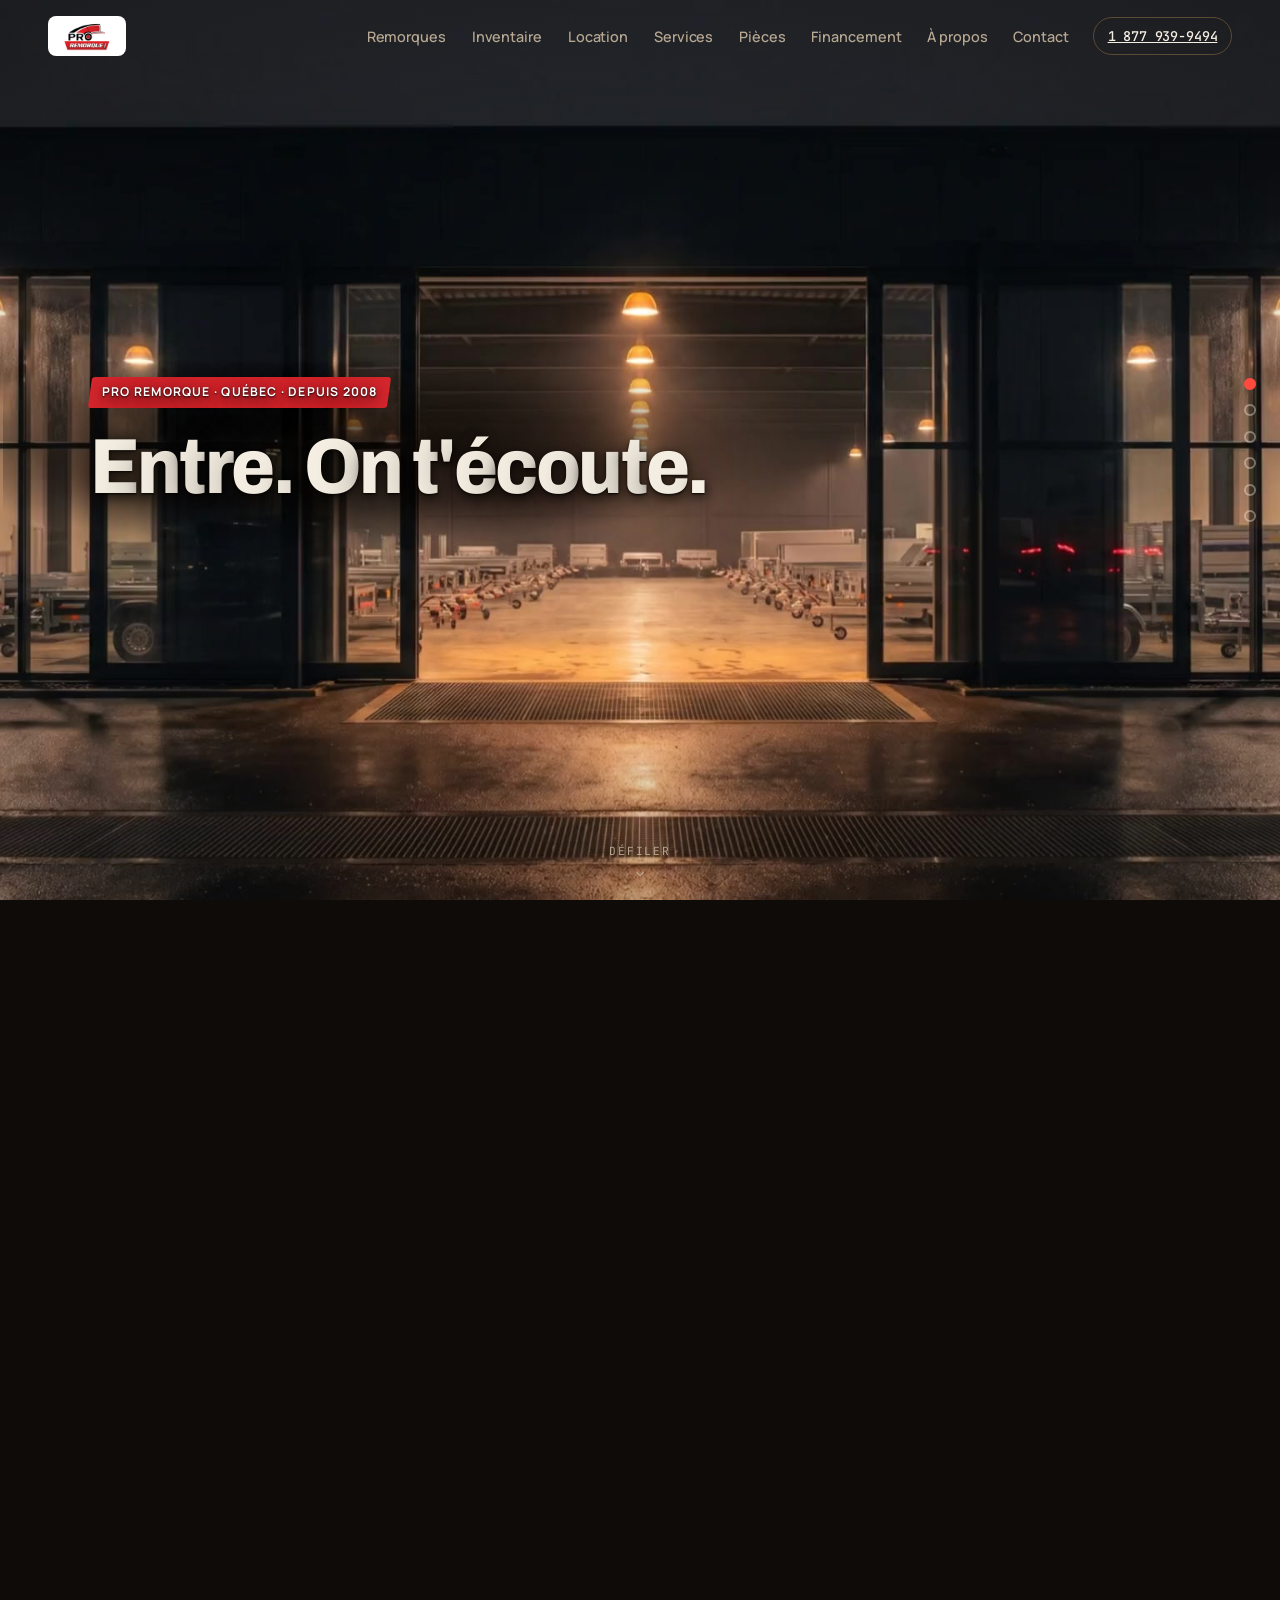
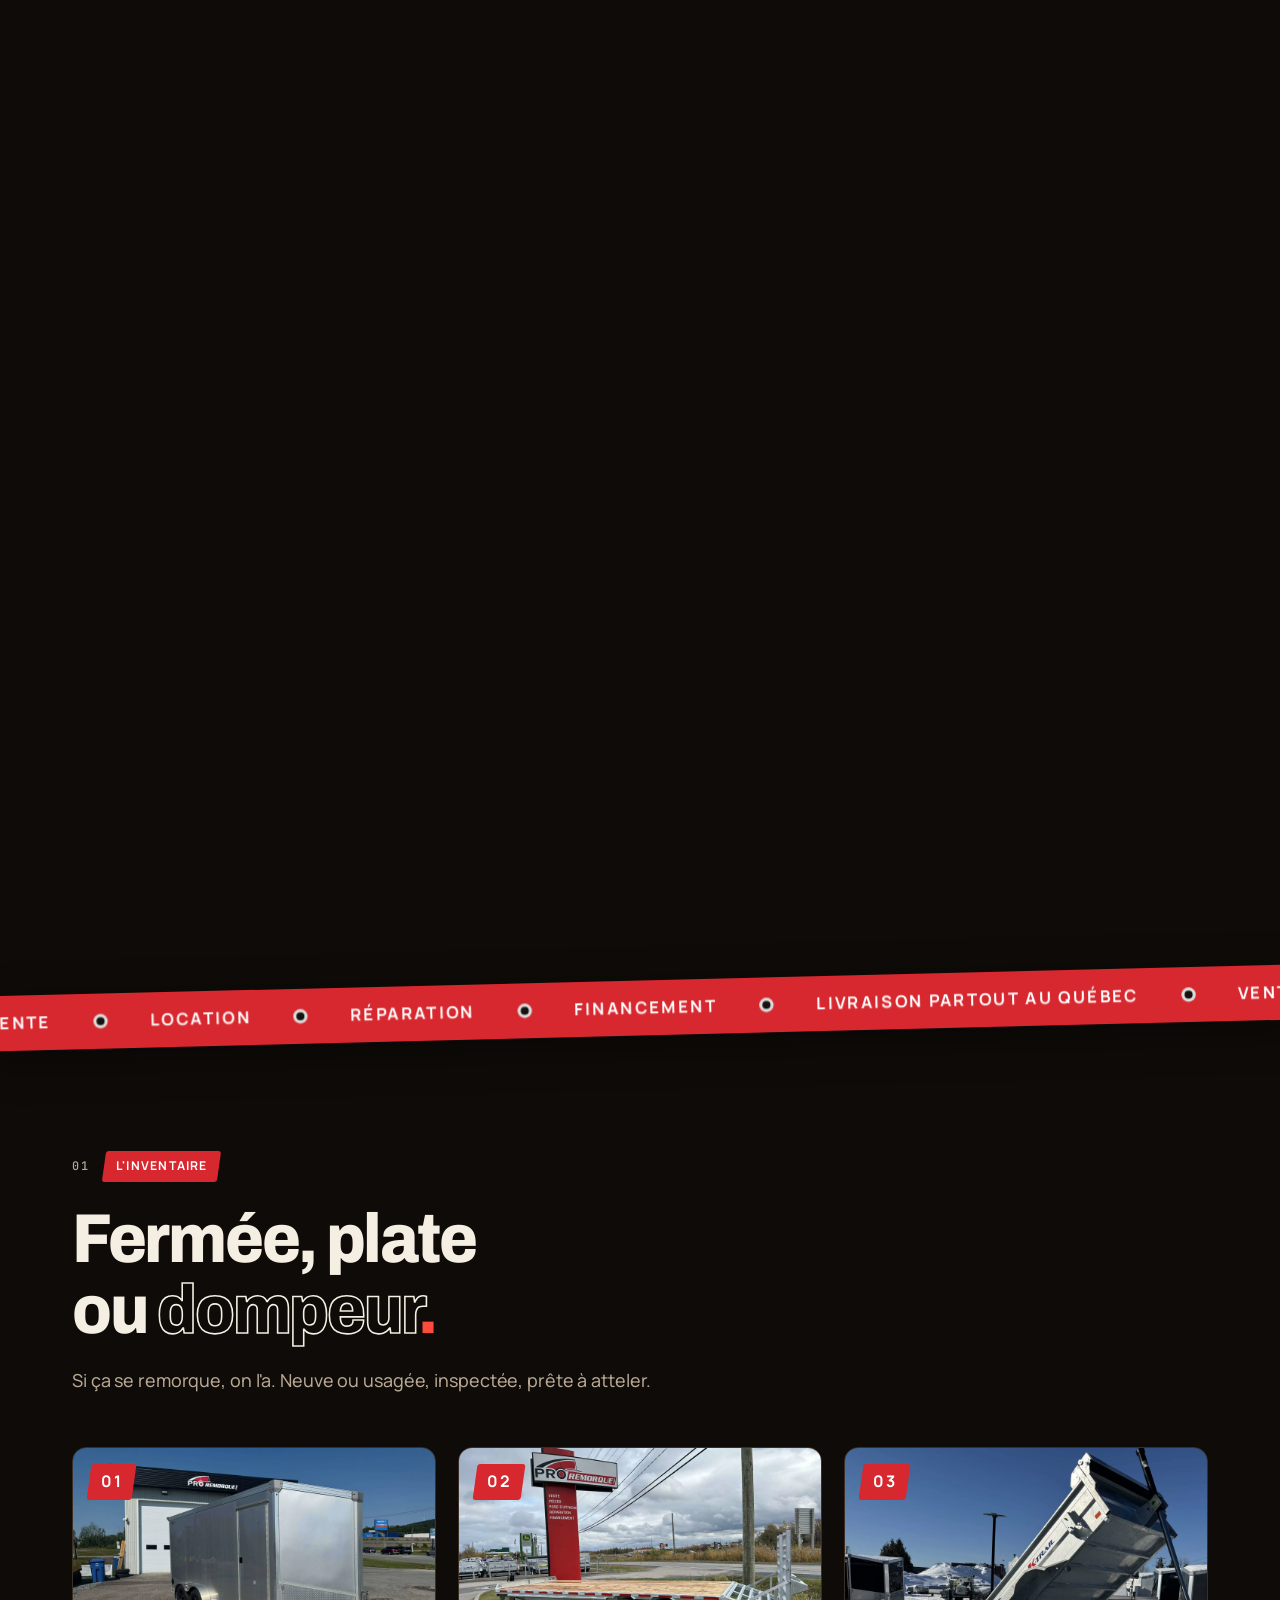
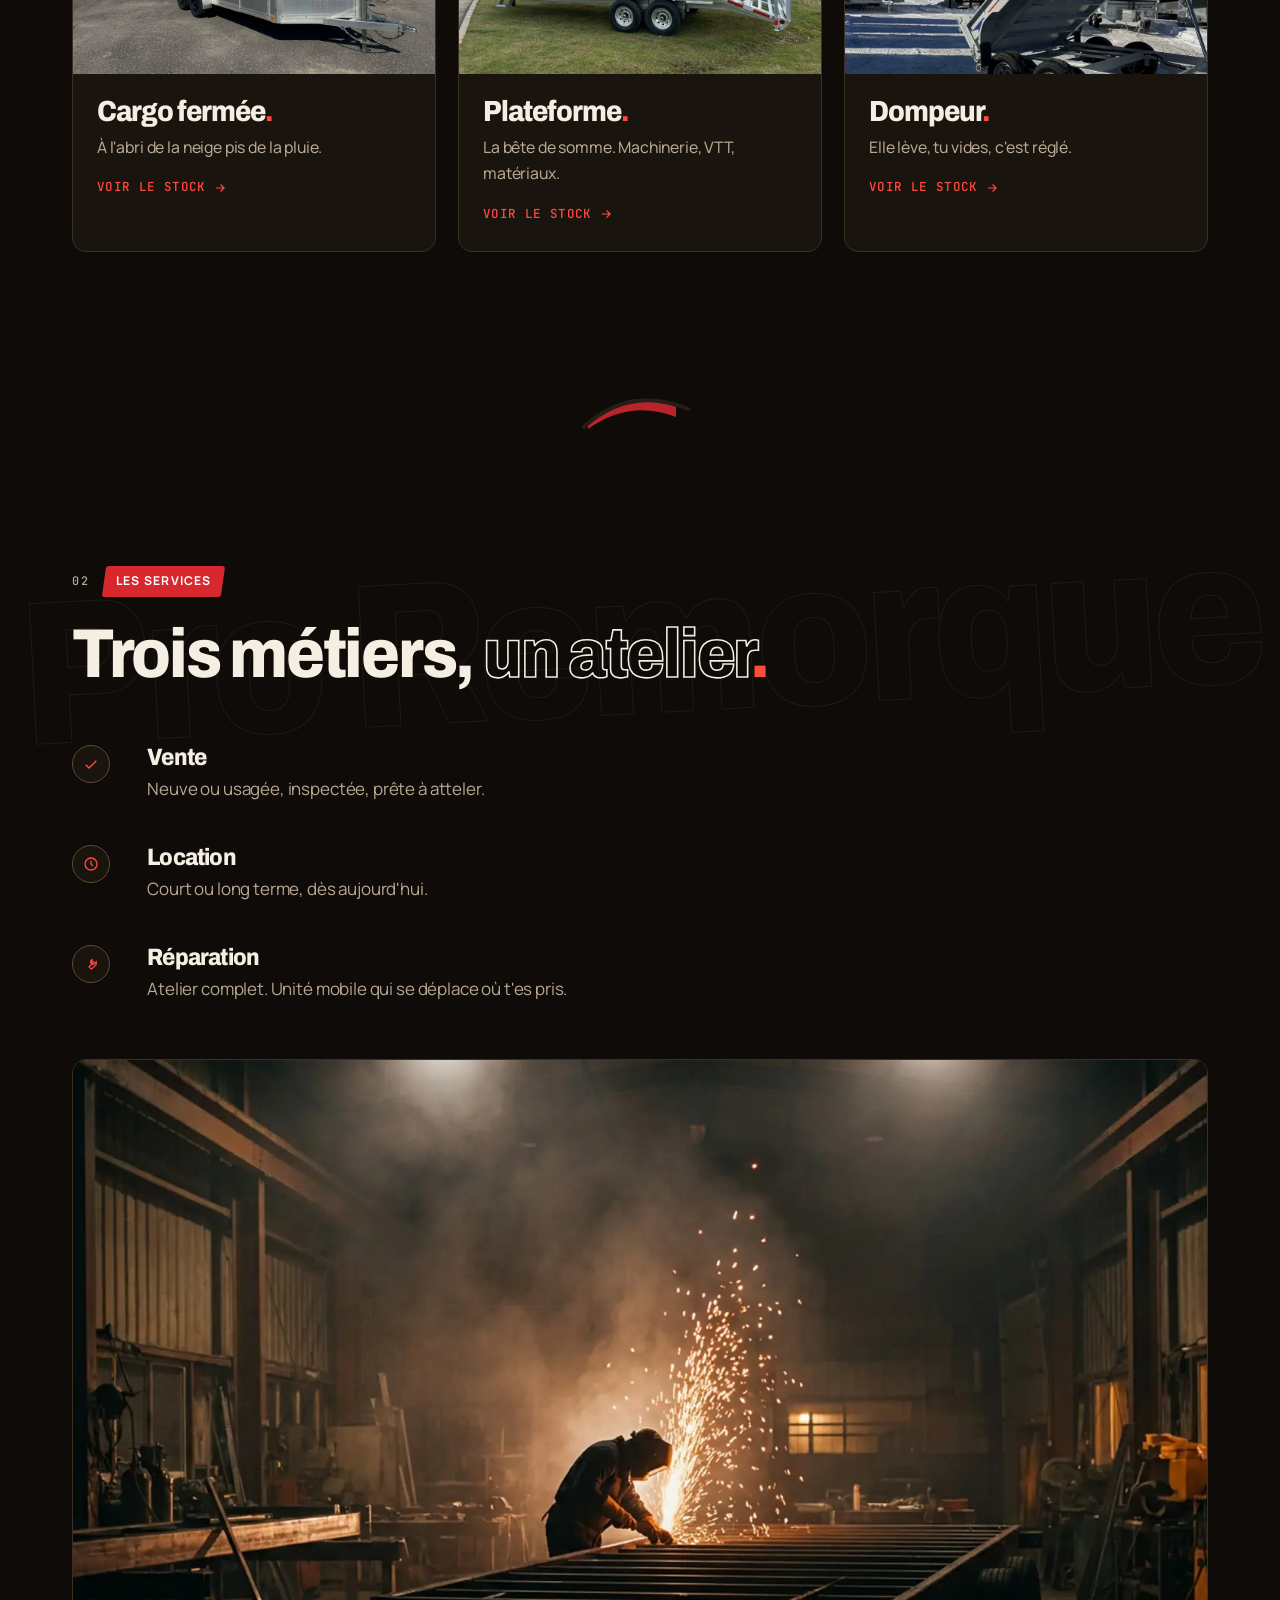
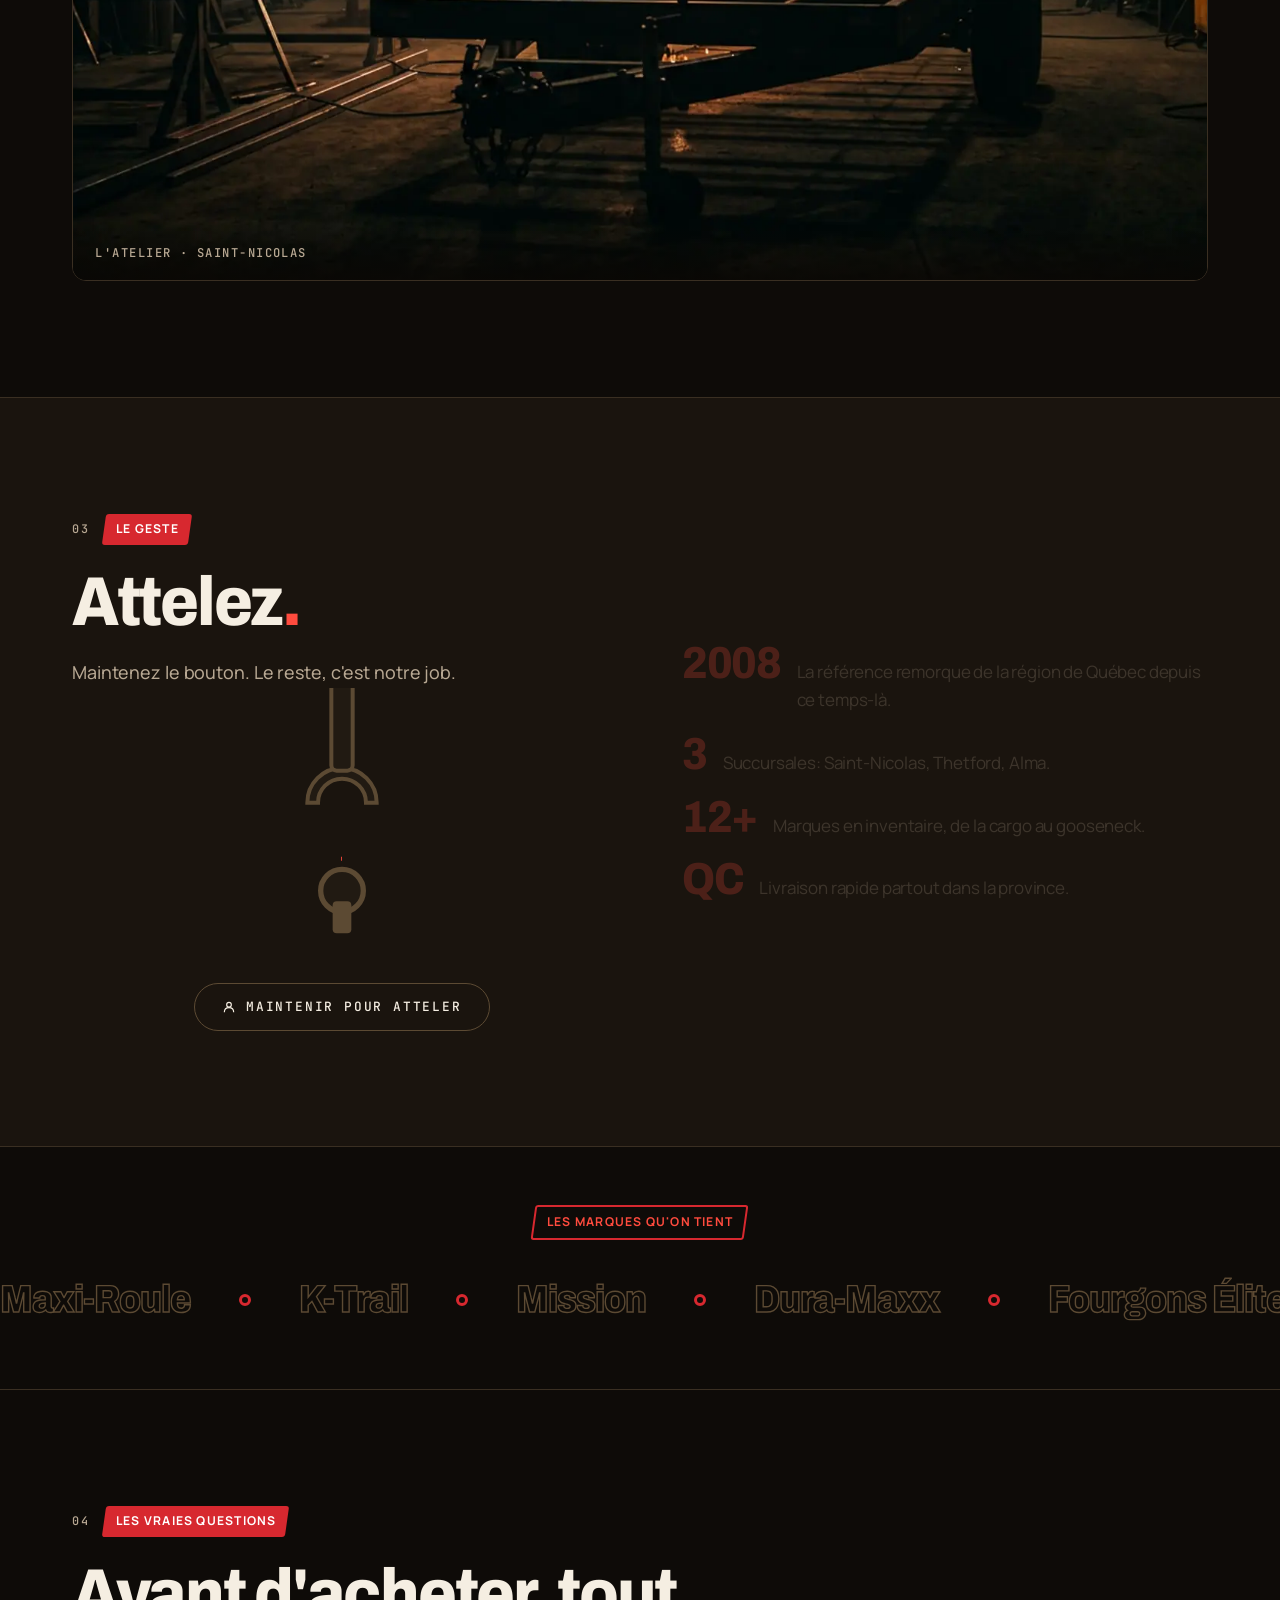
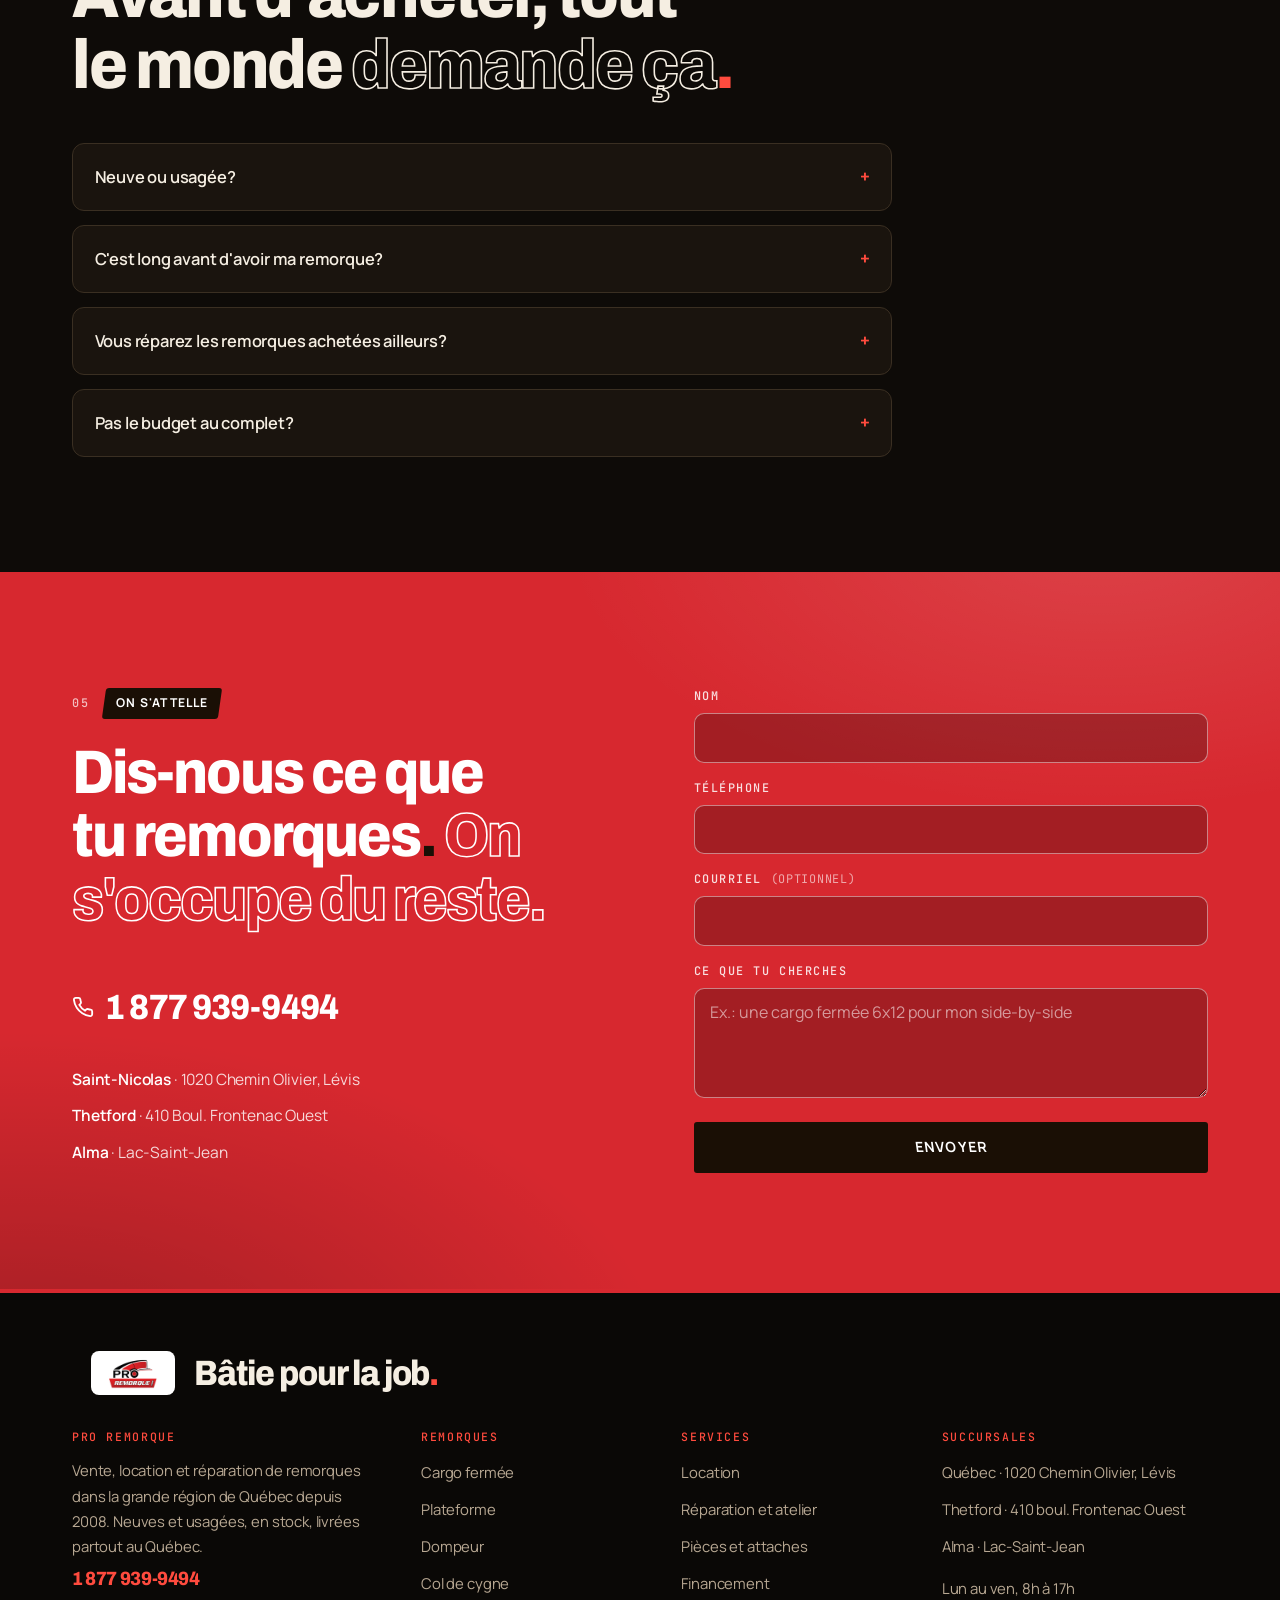
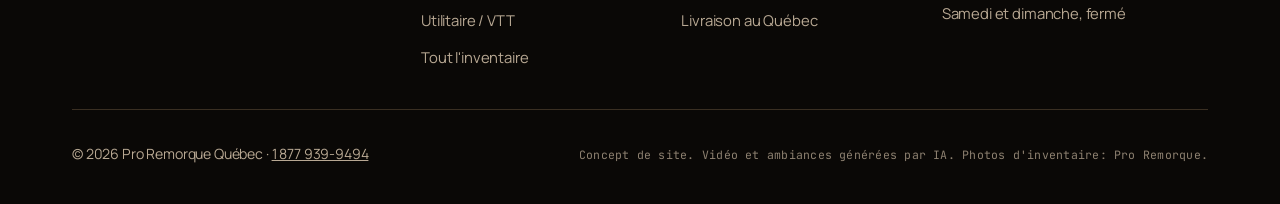
==== index.html @ 9e208bc4 "Ajoute le site Pro Remorque (site statique complet) Importe le site immersif Pro Remorque depuis la " ====
<!doctype html>
<html lang="fr-CA">
<head>
<meta charset="utf-8">
<meta name="viewport" content="width=device-width, initial-scale=1">
<title>Pro Remorque Québec | Vente, location et réparation de remorques</title>
<meta name="description" content="Remorques neuves et usagées en stock, location court et long terme, atelier de réparation et unité mobile. Lévis, Thetford, Alma. Livraison partout au Québec.">
<meta name="theme-color" content="#0e0b08">
<!-- DEPLOY STEP: remplacer https://www.proremorque.com/ par l'URL live dans canonical + og:url + og:image -->
<link rel="canonical" href="https://www.proremorque.com/">
<meta property="og:title" content="Pro Remorque Québec | Vente, location et réparation de remorques">
<meta property="og:description" content="Remorques neuves et usagées en stock, location court et long terme, atelier de réparation et unité mobile. Lévis, Thetford, Alma. Livraison partout au Québec.">
<meta property="og:type" content="website">
<meta property="og:locale" content="fr_CA">
<meta property="og:site_name" content="Pro Remorque Québec">
<meta property="og:url" content="https://www.proremorque.com/">
<meta property="og:image" content="https://www.proremorque.com/assets/hero-ending.jpg">
<meta name="twitter:card" content="summary_large_image">
<link rel="icon" href="data:image/svg+xml,%3Csvg xmlns='http://www.w3.org/2000/svg' viewBox='0 0 64 64'%3E%3Crect width='64' height='64' rx='12' fill='%23ffffff'/%3E%3Cpath d='M10 30 q22 -20 44 -8 l0 8 z' fill='%23d7282f'/%3E%3Ccircle cx='32' cy='40' r='12' fill='%23151312'/%3E%3Ccircle cx='32' cy='40' r='5' fill='%23d7282f'/%3E%3C/svg%3E">
<link rel="preload" as="font" type="font/woff2" href="assets/fonts/archivo-latin.woff2" crossorigin>
<link rel="preload" as="font" type="font/woff2" href="assets/fonts/manrope-latin.woff2" crossorigin>
<link rel="stylesheet" href="assets/site.css">


<script type="application/ld+json">
{
 "@context": "https://schema.org",
 "@graph": [
  {
   "@type": "AutoDealer",
   "@id": "https://www.proremorque.com/#org",
   "name": "Pro Remorque Québec",
   "url": "https://www.proremorque.com/",
   "logo": "https://www.proremorque.com/assets/logo.png",
   "image": "https://www.proremorque.com/assets/hero-ending.jpg",
   "email": "info@proremorque.com",
   "telephone": "+1-877-939-9494",
   "foundingDate": "2008",
   "priceRange": "$$",
   "openingHoursSpecification": [
    {
     "@type": "OpeningHoursSpecification",
     "dayOfWeek": [
      "Monday",
      "Tuesday",
      "Wednesday",
      "Thursday",
      "Friday"
     ],
     "opens": "08:00",
     "closes": "17:00"
    }
   ],
   "address": {
    "@type": "PostalAddress",
    "streetAddress": "1020 Chemin Olivier, Saint-Nicolas",
    "addressLocality": "Lévis",
    "addressRegion": "QC",
    "postalCode": "G7A 2M7",
    "addressCountry": "CA"
   },
   "areaServed": {
    "@type": "State",
    "name": "Québec"
   },
   "knowsLanguage": [
    "fr-CA"
   ],
   "department": [
    {
     "@id": "https://www.proremorque.com/contact.html#quebec"
    },
    {
     "@id": "https://www.proremorque.com/contact.html#thetford"
    },
    {
     "@id": "https://www.proremorque.com/contact.html#alma"
    }
   ],
   "makesOffer": [
    {
     "@type": "Offer",
     "itemOffered": {
      "@type": "Service",
      "name": "Vente de remorques neuves et usagées"
     }
    },
    {
     "@type": "Offer",
     "itemOffered": {
      "@type": "Service",
      "name": "Location de remorques court et long terme"
     }
    },
    {
     "@type": "Offer",
     "itemOffered": {
      "@type": "Service",
      "name": "Réparation et entretien de remorques"
     }
    },
    {
     "@type": "Offer",
     "itemOffered": {
      "@type": "Service",
      "name": "Pièces de remorque"
     }
    },
    {
     "@type": "Offer",
     "itemOffered": {
      "@type": "Service",
      "name": "Financement de remorque"
     }
    }
   ]
  },
  {
   "@type": "AutoDealer",
   "@id": "https://www.proremorque.com/contact.html#quebec",
   "name": "Pro Remorque — Québec (Saint-Nicolas)",
   "parentOrganization": {
    "@id": "https://www.proremorque.com/#org"
   },
   "telephone": "+1-877-939-9494",
   "email": "info@proremorque.com",
   "url": "https://www.proremorque.com/contact.html#quebec",
   "address": {
    "@type": "PostalAddress",
    "addressLocality": "Lévis",
    "addressRegion": "QC",
    "addressCountry": "CA",
    "streetAddress": "1020 Chemin Olivier, Saint-Nicolas",
    "postalCode": "G7A 2M7"
   },
   "openingHoursSpecification": [
    {
     "@type": "OpeningHoursSpecification",
     "dayOfWeek": [
      "Monday",
      "Tuesday",
      "Wednesday",
      "Thursday",
      "Friday"
     ],
     "opens": "08:00",
     "closes": "17:00"
    }
   ],
   "priceRange": "$$"
  },
  {
   "@type": "AutoDealer",
   "@id": "https://www.proremorque.com/contact.html#thetford",
   "name": "Pro Remorque — Thetford",
   "parentOrganization": {
    "@id": "https://www.proremorque.com/#org"
   },
   "telephone": "+1-888-693-9739",
   "email": "info@proremorque.com",
   "url": "https://www.proremorque.com/contact.html#thetford",
   "address": {
    "@type": "PostalAddress",
    "addressLocality": "Thetford Mines",
    "addressRegion": "QC",
    "addressCountry": "CA",
    "streetAddress": "410 boulevard Frontenac Ouest",
    "postalCode": "G6G 6N7"
   },
   "openingHoursSpecification": [
    {
     "@type": "OpeningHoursSpecification",
     "dayOfWeek": [
      "Monday",
      "Tuesday",
      "Wednesday",
      "Thursday",
      "Friday"
     ],
     "opens": "08:00",
     "closes": "17:00"
    }
   ],
   "priceRange": "$$"
  },
  {
   "@type": "AutoDealer",
   "@id": "https://www.proremorque.com/contact.html#alma",
   "name": "Pro Remorque — Alma",
   "parentOrganization": {
    "@id": "https://www.proremorque.com/#org"
   },
   "telephone": "+1-877-939-9494",
   "email": "info@proremorque.com",
   "url": "https://www.proremorque.com/contact.html#alma",
   "address": {
    "@type": "PostalAddress",
    "addressLocality": "Alma",
    "addressRegion": "QC",
    "addressCountry": "CA"
   },
   "openingHoursSpecification": [
    {
     "@type": "OpeningHoursSpecification",
     "dayOfWeek": [
      "Monday",
      "Tuesday",
      "Wednesday",
      "Thursday",
      "Friday"
     ],
     "opens": "08:00",
     "closes": "17:00"
    }
   ],
   "priceRange": "$$"
  },
  {
   "@type": "WebSite",
   "@id": "https://www.proremorque.com/#site",
   "url": "https://www.proremorque.com/",
   "name": "Pro Remorque Québec",
   "inLanguage": "fr-CA",
   "publisher": {
    "@id": "https://www.proremorque.com/#org"
   }
  },
  {
   "@type": "FAQPage",
   "@id": "https://www.proremorque.com/index.html#faq",
   "mainEntity": [
    {
     "@type": "Question",
     "name": "Neuve ou usagée?",
     "acceptedAnswer": {
      "@type": "Answer",
      "text": "Les deux. L'usagée est inspectée avant de partir, avec rapport à l'appui."
     }
    },
    {
     "@type": "Question",
     "name": "C'est long avant d'avoir ma remorque?",
     "acceptedAnswer": {
      "@type": "Answer",
      "text": "La plupart sont en stock. Tu l'attelles aujourd'hui ou on te la livre cette semaine."
     }
    },
    {
     "@type": "Question",
     "name": "Vous réparez les remorques achetées ailleurs?",
     "acceptedAnswer": {
      "@type": "Answer",
      "text": "Oui. Freins, lumières, essieux, soudure. Peu importe où tu l'as achetée."
     }
    },
    {
     "@type": "Question",
     "name": "Pas le budget au complet?",
     "acceptedAnswer": {
      "@type": "Answer",
      "text": "Financement sur place, réponse rapide."
     }
    }
   ]
  }
 ]
}
</script>
</head>
<body>
<noscript><style>
body,.rv,.in .rv,.band{opacity:1!important;transform:none!important}
.cat .ph::before,.svc-media::before,.veh .ph::before{display:none}
.cat .ph img,.svc-media img{transform:none}
.stage{display:none}.hero{height:auto}.hero-static{display:flex}
.progress,.cur-dot,.cur-ring,.nav-toggle{display:none}
.nav-panel{display:flex}
</style></noscript>
<a class="skip" href="#main">Aller au contenu</a>
<div class="progress" aria-hidden="true"></div>
<div class="env" aria-hidden="true">
  <div class="env-glow"></div>
  <div class="grain"></div>
</div>
<nav class="nav" aria-label="Navigation principale">
  <a class="brand" href="index.html" aria-label="Pro Remorque, accueil">
    <span class="brand-badge"><picture><source srcset="assets/logo.webp" type="image/webp"><img src="assets/logo.png" alt="Pro Remorque" width="640" height="320"></picture></span>
  </a>
  <button class="nav-toggle" id="nav-toggle" type="button" aria-expanded="false" aria-controls="nav-panel">
    <span class="bars" aria-hidden="true"><i></i><i></i><i></i></span>Menu
  </button>
  <div class="nav-panel" id="nav-panel">
    <ul class="nav-links">
      <li><a href="#categories">Remorques</a></li>
      <li><a href="inventaire.html">Inventaire</a></li>
      <li><a href="location.html">Location</a></li>
      <li><a href="services.html">Services</a></li>
      <li><a href="pieces.html">Pièces</a></li>
      <li><a href="financement.html">Financement</a></li>
      <li><a href="a-propos.html">À propos</a></li>
      <li><a href="contact.html">Contact</a></li>
    </ul>
    <a class="nav-tel" href="tel:+18779399494">1 877 939-9494</a>
  </div>
</nav>
<header class="hero" id="top">
  <!-- scrub stage (desktop) -->
  <div class="stage">
    <div class="poster" aria-hidden="true"></div>
    <video id="hero-video" preload="none" muted playsinline aria-hidden="true" tabindex="-1"></video>
    <div class="scrim" aria-hidden="true"></div>

    <div class="band e-scatter" data-a="0" data-b="0.12" data-sa="0.66">
      <p class="tag" style="margin-bottom:1.2rem"><span>Pro Remorque · Québec · Depuis 2008</span></p>
      <p class="bh split" data-seed="7">Entre. On t'écoute.</p>
    </div>

    <div class="band e-punch" data-a="0.17" data-b="0.29" data-sa="0.68">
      <p class="bh split" data-seed="12" data-em="1">Ton besoin d'abord.</p>
      <p class="bsub">Bois de chauffage, machinerie, sled ou side-by-side. Dis-le, c'est notre point de départ.</p>
    </div>

    <div class="band e-drift" data-a="0.33" data-b="0.45" data-sa="0.66">
      <p class="bh split" data-seed="21">Fermée, plate ou dompeur.</p>
      <p class="bsub">On marche les rangées avec toi.</p>
    </div>

    <div class="band e-scatter" data-a="0.51" data-b="0.63" data-sa="0.66">
      <p class="bh split" data-seed="19">Conseillée sur mesure.</p>
      <p class="bsub">Le bon format, le bon essieu, pas de vente à pression.</p>
    </div>

    <div class="band e-approach" data-a="0.68" data-b="0.78" data-sa="0.62">
      <p class="bh split" data-seed="27">Elle t'attend.</p>
    </div>

    <div class="band e-rise" data-a="0.85" data-b="1" data-sa="0.62">
      <p class="bh split" data-seed="33">Repars attelé.</p>
      <p class="bsub staged">Plus de 12 marques. Financement sur place. Service 5 étoiles.</p>
      <div class="cta-row">
        <a class="btn btn-solid" href="inventaire.html"><span>Voir l'inventaire</span></a>
        <a class="btn btn-ghost" href="tel:+18779399494"><span>1 877 939-9494</span></a>
      </div>
    </div>

    <div class="ring-wrap" hidden>
      <svg class="ring" viewBox="0 0 48 48" aria-hidden="true"><circle cx="24" cy="24" r="20" fill="none" stroke="currentColor" stroke-width="3" stroke-dasharray="126" style="stroke-dashoffset:var(--ld,126)"/></svg>
    </div>
    <nav class="chapters" id="chapters" aria-label="Chapitres du parcours"></nav>
    <div class="cue" aria-hidden="true">Défiler<svg width="14" height="14" viewBox="0 0 24 24" fill="none" stroke="currentColor" stroke-width="2"><path d="M6 9l6 6 6-6"/></svg></div>
  </div>

  <!-- static hero (phones, portrait, reduced motion) -->
  <div class="hero-static">
    <div class="inner">
      <p class="tag"><span>Pro Remorque · Québec · Depuis 2008</span></p>
      <h1 style="margin-top:1rem">Repars attelé<span class="dot-red">.</span></h1>
      <p>Conseil sur mesure, vente, location et réparation de remorques. En stock, livrée vite, partout au Québec.</p>
      <div class="cta-row">
        <a class="btn btn-solid" href="inventaire.html"><span>Voir l'inventaire</span></a>
        <a class="btn btn-ghost" href="tel:+18779399494"><span>1 877 939-9494</span></a>
      </div>
    </div>
  </div>
</header>

<main id="main" tabindex="-1">

  <!-- red service band -->
  <div class="redband" aria-hidden="true">
    <div class="rb-track" id="rb-track">
      <span>Vente</span><span class="wheel"></span><span>Location</span><span class="wheel"></span><span>Réparation</span><span class="wheel"></span><span>Financement</span><span class="wheel"></span><span>Livraison partout au Québec</span><span class="wheel"></span>
    </div>
  </div>

  <!-- categories -->
  <section class="sect reveal" id="categories" aria-labelledby="cat-h">
    <div class="wrap">
      <p class="sect-kicker rv"><span class="sect-num">01</span><span class="tag"><span>L'inventaire</span></span></p>
      <h2 id="cat-h" class="rv">Fermée, plate ou <span class="hollow">dompeur</span><span class="dot-red">.</span></h2>
      <p class="lede rv">Si ça se remorque, on l'a. Neuve ou usagée, inspectée, prête à atteler.</p>
      <div class="cats">
        <a class="cat rv" href="inventaire.html#cargo">
          <div class="ph"><span class="tag num" aria-hidden="true"><span>01</span></span><picture><source srcset="assets/cat-fermee.webp" type="image/webp"><img src="assets/cat-fermee.jpg" alt="Remorque cargo fermée en aluminium devant le bâtiment Pro Remorque à Saint-Nicolas" loading="lazy" decoding="async" width="1920" height="1200"></picture></div>
          <div class="body">
            <h3>Cargo fermée<span class="dot-red">.</span></h3>
            <p>À l'abri de la neige pis de la pluie.</p>
            <span class="go">Voir le stock <svg width="14" height="14" viewBox="0 0 24 24" fill="none" stroke="currentColor" stroke-width="2"><path d="M5 12h14M13 6l6 6-6 6"/></svg></span>
          </div>
        </a>
        <a class="cat rv" href="inventaire.html#plateforme">
          <div class="ph"><span class="tag num" aria-hidden="true"><span>02</span></span><picture><source srcset="assets/cat-plateforme.webp" type="image/webp"><img src="assets/cat-plateforme.jpg" alt="Remorque plateforme deckover avec rampes devant l'enseigne Pro Remorque" loading="lazy" decoding="async" width="1920" height="1200"></picture></div>
          <div class="body">
            <h3>Plateforme<span class="dot-red">.</span></h3>
            <p>La bête de somme. Machinerie, VTT, matériaux.</p>
            <span class="go">Voir le stock <svg width="14" height="14" viewBox="0 0 24 24" fill="none" stroke="currentColor" stroke-width="2"><path d="M5 12h14M13 6l6 6-6 6"/></svg></span>
          </div>
        </a>
        <a class="cat rv" href="inventaire.html#dompeur">
          <div class="ph"><span class="tag num" aria-hidden="true"><span>03</span></span><picture><source srcset="assets/cat-dompeur.webp" type="image/webp"><img src="assets/cat-dompeur.jpg" alt="Remorque dompeur K-Trail avec benne levée dans la cour Pro Remorque" loading="lazy" decoding="async" width="1920" height="1200"></picture></div>
          <div class="body">
            <h3>Dompeur<span class="dot-red">.</span></h3>
            <p>Elle lève, tu vides, c'est réglé.</p>
            <span class="go">Voir le stock <svg width="14" height="14" viewBox="0 0 24 24" fill="none" stroke="currentColor" stroke-width="2"><path d="M5 12h14M13 6l6 6-6 6"/></svg></span>
          </div>
        </a>
      </div>
    </div>
  </section>

  <div class="fender" aria-hidden="true"><svg viewBox="0 0 120 44" fill="none"><path d="M8 36 q42 -38 88 -16 l0 10 q-46 -18 -88 12 z" fill="var(--accent-deep)"/><path d="M4 40 q46 -42 104 -18" stroke="#2a221a" stroke-width="4" stroke-linecap="round"/></svg></div>

  <!-- services -->
  <section class="sect services reveal" id="services" aria-labelledby="svc-h">
    <span class="watermark" style="top:6%" aria-hidden="true">Pro Remorque</span>
    <div class="wrap">
      <p class="sect-kicker rv"><span class="sect-num">02</span><span class="tag"><span>Les services</span></span></p>
      <h2 id="svc-h" class="rv">Trois métiers, <span class="hollow">un atelier</span><span class="dot-red">.</span></h2>
      <div class="svc-grid">
        <svg class="seam" viewBox="0 0 4 100" preserveAspectRatio="none" aria-hidden="true"><path id="seam-path" d="M2 0 L2 100" pathLength="100" stroke-dasharray="100" stroke-dashoffset="100"/></svg>
        <article class="svc rv">
          <div class="dot"><svg width="16" height="16" viewBox="0 0 24 24" fill="none" stroke="currentColor" stroke-width="2"><path d="M20 7L9 18l-5-5"/></svg></div>
          <div><h3>Vente</h3><p>Neuve ou usagée, inspectée, prête à atteler.</p></div>
        </article>
        <article class="svc rv">
          <div class="dot"><svg width="16" height="16" viewBox="0 0 24 24" fill="none" stroke="currentColor" stroke-width="2"><circle cx="12" cy="12" r="9"/><path d="M12 7v5l3 3"/></svg></div>
          <div><h3>Location</h3><p>Court ou long terme, dès aujourd'hui.</p></div>
        </article>
        <article class="svc rv">
          <div class="dot"><svg width="16" height="16" viewBox="0 0 24 24" fill="none" stroke="currentColor" stroke-width="2"><path d="M14.7 6.3a4 4 0 105.4 5.4L22 9.6V14l-8 8-4-4 8-8h-4.4l2.1-3.7z" transform="scale(.9)"/></svg></div>
          <div><h3>Réparation</h3><p>Atelier complet. Unité mobile qui se déplace où t'es pris.</p></div>
        </article>
      </div>
      <figure class="svc-media rv">
        <picture><source srcset="assets/atelier.webp" type="image/webp"><img src="assets/atelier.jpg" alt="Soudeur au travail dans l'atelier Pro Remorque" loading="lazy" decoding="async" width="1920" height="820"></picture>
        <figcaption>L'atelier · Saint-Nicolas</figcaption>
      </figure>
    </div>
  </section>

  <!-- interactive hitch -->
  <section class="sect hitch reveal" aria-labelledby="hitch-h">
    <div class="wrap">
      <div>
        <p class="sect-kicker rv"><span class="sect-num">03</span><span class="tag"><span>Le geste</span></span></p>
        <h2 id="hitch-h" class="rv">Attelez<span class="dot-red">.</span></h2>
        <p class="lede rv">Maintenez le bouton. Le reste, c'est notre job.</p>
        <svg class="hitch-svg rv" viewBox="0 0 240 200" aria-hidden="true">
          <circle cx="120" cy="152" r="16" fill="var(--panel-2)" stroke="var(--line-strong)" stroke-width="4"/>
          <rect x="113" y="160" width="14" height="24" rx="3" fill="var(--line-strong)"/>
          <circle cx="120" cy="152" r="24" fill="none" stroke="var(--accent)" stroke-width="3" pathLength="100" stroke-dasharray="100" style="stroke-dashoffset:calc(100 - var(--hp,0)*100)" transform="rotate(-90 120 152)" opacity=".9"/>
          <g style="transform:translateY(calc(var(--hp,0)*68px - 68px))">
            <path d="M94 154 a26 26 0 0 1 52 0 l-8 0 a18 18 0 0 0 -36 0 z" fill="var(--panel-2)" stroke="var(--line-strong)" stroke-width="3"/>
            <rect x="112" y="52" width="16" height="78" rx="4" fill="var(--panel-2)" stroke="var(--line-strong)" stroke-width="3"/>
          </g>
          <g class="spark-burst" style="opacity:var(--hd,0)">
            <path d="M96 128 l-11 -11 M144 128 l11 -11 M88 152 l-15 0 M152 152 l15 0" stroke="var(--accent)" stroke-width="3" stroke-linecap="round"/>
          </g>
        </svg>
        <button class="hold-btn rv" id="hold-btn" aria-describedby="hold-help">
          <svg width="14" height="14" viewBox="0 0 24 24" fill="none" stroke="currentColor" stroke-width="2"><circle cx="12" cy="8" r="4"/><path d="M4 21c0-5 3.5-8 8-8s8 3 8 8"/></svg>
          Maintenir pour atteler
        </button>
        <p id="hold-help" class="sr-only">Maintenez le bouton enfoncé, ou gardez la barre d'espace appuyée, jusqu'au verrouillage.</p>
      </div>
      <div class="proofs" role="list">
        <div class="proof" role="listitem"><b>2008</b><span>La référence remorque de la région de Québec depuis ce temps-là.</span></div>
        <div class="proof" role="listitem"><b>3</b><span>Succursales: Saint-Nicolas, Thetford, Alma.</span></div>
        <div class="proof" role="listitem"><b>12+</b><span>Marques en inventaire, de la cargo au gooseneck.</span></div>
        <div class="proof" role="listitem"><b>QC</b><span>Livraison rapide partout dans la province.</span></div>
      </div>
    </div>
  </section>

  <!-- marques -->
  <section class="marques" aria-label="Marques en inventaire">
    <p class="marq-label"><span class="tag ghost"><span>Les marques qu'on tient</span></span></p>
    <div class="marq-track" id="marq-track">
      <span>Maxi-Roule</span><span class="wheel"></span><span>K-Trail</span><span class="wheel"></span><span>Mission</span><span class="wheel"></span><span>Dura-Maxx</span><span class="wheel"></span><span>Fourgons Élite</span><span class="wheel"></span><span>EZ Hauler</span><span class="wheel"></span><span>Edge</span><span class="wheel"></span><span>DuraBull</span><span class="wheel"></span><span>Yety</span><span class="wheel"></span><span>Metavic</span><span class="wheel"></span><span>Xcel</span><span class="wheel"></span><span>Maxxa</span><span class="wheel"></span>
    </div>
  </section>

  <!-- faq -->
  <section class="sect reveal" id="faq" aria-labelledby="faq-h">
    <div class="wrap">
      <p class="sect-kicker rv"><span class="sect-num">04</span><span class="tag"><span>Les vraies questions</span></span></p>
      <h2 id="faq-h" class="rv">Avant d'acheter, tout le monde <span class="hollow">demande ça</span><span class="dot-red">.</span></h2>
      <div class="faq-list rv">
        <details class="faq">
          <summary>Neuve ou usagée?<span class="mk">+</span></summary>
          <div class="a"><p>Les deux. L'usagée est inspectée avant de partir, avec rapport à l'appui.</p></div>
        </details>
        <details class="faq">
          <summary>C'est long avant d'avoir ma remorque?<span class="mk">+</span></summary>
          <div class="a"><p>La plupart sont en stock. Tu l'attelles aujourd'hui ou on te la livre cette semaine.</p></div>
        </details>
        <details class="faq">
          <summary>Vous réparez les remorques achetées ailleurs?<span class="mk">+</span></summary>
          <div class="a"><p>Oui. Freins, lumières, essieux, soudure. Peu importe où tu l'as achetée.</p></div>
        </details>
        <details class="faq">
          <summary>Pas le budget au complet?<span class="mk">+</span></summary>
          <div class="a"><p>Financement sur place, réponse rapide.</p></div>
        </details>
      </div>
    </div>
  </section>

  <!-- contact -->
  <section class="sect contact reveal" id="contact" aria-labelledby="ct-h">
    <div class="wrap">
      <div>
        <p class="sect-kicker rv"><span class="sect-num" style="color:rgba(255,255,255,.7)">05</span><span class="tag"><span>On s'attelle</span></span></p>
        <h2 id="ct-h" class="rv">Dis-nous ce que tu remorques<span class="dot-red">.</span> <span class="hollow">On s'occupe du reste.</span></h2>
        <a class="tel-big rv" href="tel:+18779399494"><svg width="22" height="22" viewBox="0 0 24 24" fill="none" stroke="currentColor" stroke-width="2" style="align-self:center"><path d="M22 16.9v3a2 2 0 01-2.2 2 19.8 19.8 0 01-8.6-3.1 19.5 19.5 0 01-6-6A19.8 19.8 0 012.1 4.2 2 2 0 014.1 2h3a2 2 0 012 1.7c.1.9.3 1.8.6 2.6a2 2 0 01-.4 2.1L8 9.7a16 16 0 006.3 6.3l1.3-1.3a2 2 0 012.1-.4c.8.3 1.7.5 2.6.6a2 2 0 011.7 2z"/></svg><span>1 877 939-9494</span></a>
        <div class="addr rv">
          <p><b>Saint-Nicolas</b> · 1020 Chemin Olivier, Lévis</p>
          <p><b>Thetford</b> · 410 Boul. Frontenac Ouest</p>
          <p><b>Alma</b> · Lac-Saint-Jean</p>
        </div>
      </div>
      <div>
        <form id="lead-form" data-validate novalidate>
          <div class="field rv"><label for="f-name">Nom</label><input id="f-name" name="name" type="text" autocomplete="name" autocapitalize="words" required aria-describedby="f-name-err"><span class="err-msg" id="f-name-err">Écris ton nom, pour qu'on sache qui rappeler.</span></div>
          <div class="field rv"><label for="f-tel">Téléphone</label><input id="f-tel" name="tel" type="tel" inputmode="tel" autocomplete="tel" required aria-describedby="f-tel-err"><span class="err-msg" id="f-tel-err">Un numéro à 10 chiffres, pour qu'on puisse te rappeler.</span></div>
          <div class="field rv"><label for="f-mail">Courriel <span class="opt">(optionnel)</span></label><input id="f-mail" name="courriel" type="email" inputmode="email" autocomplete="email" aria-describedby="f-mail-err"><span class="err-msg" id="f-mail-err">Ce courriel a l'air incomplet. Vérifie-le, ou laisse-le vide.</span></div>
          <div class="field rv"><label for="f-msg">Ce que tu cherches</label><textarea id="f-msg" name="msg" placeholder="Ex.: une cargo fermée 6x12 pour mon side-by-side"></textarea></div>
          <div class="hp" aria-hidden="true"><label for="f-web">Ne remplis pas ce champ</label><input id="f-web" name="site-web" type="text" tabindex="-1" autocomplete="off"></div>
          <button class="btn btn-solid rv" type="submit"><span>Envoyer</span></button>
        </form>
        <div class="form-ok" role="status"><b>C'est noté.</b><p>On te rappelle vite. Pour tout de suite: 1 877 939-9494.</p></div>
        <div class="form-fail" role="alert" hidden><b>On n'a pas pu envoyer le message d'ici.</b><p>Ton logiciel de courriel devrait s'être ouvert avec le message tout prêt. Sinon, appelle-nous&nbsp;: <a href="tel:+18779399494">1 877 939-9494</a>.</p></div>
      </div>
    </div>
  </section>
</main>
<footer>
  <div class="foot-brand">
    <picture><source srcset="assets/logo.webp" type="image/webp"><img src="assets/logo.png" alt="" aria-hidden="true" width="640" height="320"></picture>
    <strong>Bâtie pour la job<span class="dot-red">.</span></strong>
  </div>
  <div class="foot-grid">
    <div>
      <h2 class="foot-h">Pro Remorque</h2>
      <p>Vente, location et réparation de remorques dans la grande région de Québec depuis 2008. Neuves et usagées, en stock, livrées partout au Québec.</p>
      <a class="tel" href="tel:+18779399494">1 877 939-9494</a>
    </div>
    <div>
      <h2 class="foot-h">Remorques</h2>
      <ul>
        <li><a href="inventaire.html#cargo">Cargo fermée</a></li>
        <li><a href="inventaire.html#plateforme">Plateforme</a></li>
        <li><a href="inventaire.html#dompeur">Dompeur</a></li>
        <li><a href="inventaire.html#goose">Col de cygne</a></li>
        <li><a href="inventaire.html#utilitaire">Utilitaire / VTT</a></li>
        <li><a href="inventaire.html">Tout l'inventaire</a></li>
      </ul>
    </div>
    <div>
      <h2 class="foot-h">Services</h2>
      <ul>
        <li><a href="location.html">Location</a></li>
        <li><a href="services.html">Réparation et atelier</a></li>
        <li><a href="pieces.html">Pièces et attaches</a></li>
        <li><a href="financement.html">Financement</a></li>
        <li><a href="services.html#livraison">Livraison au Québec</a></li>
      </ul>
    </div>
    <div>
      <h2 class="foot-h">Succursales</h2>
      <ul>
        <li><a href="contact.html#quebec">Québec · 1020 Chemin Olivier, Lévis</a></li>
        <li><a href="contact.html#thetford">Thetford · 410 boul. Frontenac Ouest</a></li>
        <li><a href="contact.html#alma">Alma · Lac-Saint-Jean</a></li>
      </ul>
      <p style="margin-top:1rem">Lun au ven, 8h à 17h<br>Samedi et dimanche, fermé</p>
    </div>
  </div>
  <div class="wrap">
    <p>© <span id="yr">2026</span> Pro Remorque Québec · <a href="tel:+18779399494" style="color:inherit">1 877 939-9494</a></p>
    <p class="note">Concept de site. Vidéo et ambiances générées par IA. Photos d'inventaire: Pro Remorque.</p>
  </div>
</footer>
<!-- barre d'action mobile: toujours a portee de pouce -->
<div class="callbar" aria-label="Actions rapides">
  <a class="cb cb-tel" href="tel:+18779399494"><svg width="17" height="17" viewBox="0 0 24 24" fill="none" stroke="currentColor" stroke-width="2" stroke-linecap="round" aria-hidden="true"><path d="M22 16.9v3a2 2 0 0 1-2.2 2 19.8 19.8 0 0 1-8.6-3.1 19.5 19.5 0 0 1-6-6A19.8 19.8 0 0 1 2.1 4.2 2 2 0 0 1 4.1 2h3a2 2 0 0 1 2 1.7c.1 1 .4 1.9.7 2.8a2 2 0 0 1-.5 2.1L8.1 9.9a16 16 0 0 0 6 6l1.3-1.3a2 2 0 0 1 2.1-.4c.9.3 1.8.6 2.8.7a2 2 0 0 1 1.7 2z"/></svg><span>Appeler</span></a>
  <a class="cb cb-inv" href="inventaire.html"><svg width="17" height="17" viewBox="0 0 24 24" fill="none" stroke="currentColor" stroke-width="2" stroke-linecap="round" stroke-linejoin="round" aria-hidden="true"><path d="M3 17h1a2 2 0 0 0 4 0h8a2 2 0 0 0 4 0h1v-5l-3-4h-4V6H3z"/></svg><span>Inventaire</span></a>
</div>

<div class="cur-ring" aria-hidden="true"></div>
<div class="cur-dot" aria-hidden="true"></div>
<script src="assets/site.js" defer></script>
<script src="assets/hero.js" defer></script>
</body>
</html>
---- assets/site.css ----
/* ===== typographie: Archivo + Manrope + JetBrains Mono, auto-hébergés ===== */
@font-face{font-family:'Archivo';font-style:normal;font-weight:400 900;font-stretch:62% 125%;font-display:swap;src:url(fonts/archivo-latin-ext.woff2) format('woff2');unicode-range:U+0100-02BA, U+02BD-02C5, U+02C7-02CC, U+02CE-02D7, U+02DD-02FF, U+0304, U+0308, U+0329, U+1D00-1DBF, U+1E00-1E9F, U+1EF2-1EFF, U+2020, U+20A0-20AB, U+20AD-20C0, U+2113, U+2C60-2C7F, U+A720-A7FF}
@font-face{font-family:'Archivo';font-style:normal;font-weight:400 900;font-stretch:62% 125%;font-display:swap;src:url(fonts/archivo-latin.woff2) format('woff2');unicode-range:U+0000-00FF, U+0131, U+0152-0153, U+02BB-02BC, U+02C6, U+02DA, U+02DC, U+0304, U+0308, U+0329, U+2000-206F, U+20AC, U+2122, U+2191, U+2193, U+2212, U+2215, U+FEFF, U+FFFD}
@font-face{font-family:'JetBrains Mono';font-style:normal;font-weight:100 800;font-display:swap;src:url(fonts/jetbrainsmono-latin-ext.woff2) format('woff2');unicode-range:U+0100-02BA, U+02BD-02C5, U+02C7-02CC, U+02CE-02D7, U+02DD-02FF, U+0304, U+0308, U+0329, U+1D00-1DBF, U+1E00-1E9F, U+1EF2-1EFF, U+2020, U+20A0-20AB, U+20AD-20C0, U+2113, U+2C60-2C7F, U+A720-A7FF}
@font-face{font-family:'JetBrains Mono';font-style:normal;font-weight:100 800;font-display:swap;src:url(fonts/jetbrainsmono-latin.woff2) format('woff2');unicode-range:U+0000-00FF, U+0131, U+0152-0153, U+02BB-02BC, U+02C6, U+02DA, U+02DC, U+0304, U+0308, U+0329, U+2000-206F, U+20AC, U+2122, U+2191, U+2193, U+2212, U+2215, U+FEFF, U+FFFD}
@font-face{font-family:'Manrope';font-style:normal;font-weight:200 800;font-display:swap;src:url(fonts/manrope-latin-ext.woff2) format('woff2');unicode-range:U+0100-02BA, U+02BD-02C5, U+02C7-02CC, U+02CE-02D7, U+02DD-02FF, U+0304, U+0308, U+0329, U+1D00-1DBF, U+1E00-1E9F, U+1EF2-1EFF, U+2020, U+20A0-20AB, U+20AD-20C0, U+2113, U+2C60-2C7F, U+A720-A7FF}
@font-face{font-family:'Manrope';font-style:normal;font-weight:200 800;font-display:swap;src:url(fonts/manrope-latin.woff2) format('woff2');unicode-range:U+0000-00FF, U+0131, U+0152-0153, U+02BB-02BC, U+02C6, U+02DA, U+02DC, U+0304, U+0308, U+0329, U+2000-206F, U+20AC, U+2122, U+2191, U+2193, U+2212, U+2215, U+FEFF, U+FFFD}
@font-face{font-family:'Archivo Fallback';src:local('Arial'),local('Helvetica');ascent-override:94%;descent-override:24%;line-gap-override:0%;size-adjust:102%}

:root{
  --canvas:#0e0b08;
  --panel:#1a140e;
  --panel-2:#211a12;
  --accent:#ff4b3e;
  --accent-hover:#ff6a5c;
  --accent-deep:#d7282f;
  --accent-muted:rgba(255,75,62,.25);
  --accent-whisper:rgba(255,75,62,.1);
  --amber:#ff8a1e;
  --text-primary:#f5eee2;
  --text-secondary:#b8a893;
  --line:#3a2f22;
  --line-strong:#5c4a33;
  --tshadow:0 1px 2px rgba(8,5,2,.95),0 3px 12px rgba(8,5,2,.78),0 10px 44px rgba(8,5,2,.8);
  --ease:cubic-bezier(.22,.9,.24,1);
  --ease-soft:cubic-bezier(.4,0,.2,1);
  --display:'Archivo','Archivo Fallback',system-ui,-apple-system,'Helvetica Neue',sans-serif;
  --body:'Manrope',system-ui,-apple-system,'Helvetica Neue',sans-serif;
  --mono:'JetBrains Mono',ui-monospace,'SF Mono',Menlo,monospace;
  --dw:90%;
}
*{margin:0;padding:0;box-sizing:border-box}
html{overflow-x:hidden;overflow-x:clip;scroll-behavior:smooth;scrollbar-color:var(--line-strong) var(--canvas)}
::-webkit-scrollbar{width:12px}
::-webkit-scrollbar-track{background:var(--canvas)}
::-webkit-scrollbar-thumb{background:var(--line-strong);border-radius:6px;border:3px solid var(--canvas)}
::-webkit-scrollbar-thumb:hover{background:var(--accent-deep)}
[id]{scroll-margin-top:84px}
body{overflow-x:hidden;overflow-x:clip;background:var(--canvas);color:var(--text-primary);font-family:var(--body);font-size:17px;font-weight:400;line-height:1.65;letter-spacing:-.009em;font-optical-sizing:auto;-webkit-font-smoothing:antialiased;-moz-osx-font-smoothing:grayscale;text-rendering:optimizeLegibility}
body{opacity:0;transition:opacity .8s var(--ease-soft)}
body.ready{opacity:1}
img,video{max-width:100%;display:block}
/* <picture> ne doit pas creer de boite: sans ceci, les images en
   height:100% dans un conteneur a ratio fixe perdent leur reference */
picture{display:contents}
a{color:inherit}
h1,h2,h3{font-family:var(--display);font-weight:800;font-stretch:var(--dw);letter-spacing:-.033em;line-height:1.03;text-transform:none;font-feature-settings:'kern' 1}
.sect h2,.phero h1,.cta-band h2,.contact h2{text-wrap:balance}
.skip{position:absolute;left:-999px;top:0;z-index:200;background:var(--accent);color:#1a0f05;padding:.6rem 1rem;font-weight:600;border-radius:0 0 8px 0}
.skip:focus{left:0}

/* ===== the Pro Remorque design atoms ===== */
.tag{display:inline-block;background:var(--accent-deep);color:#fff;font-family:var(--body);font-weight:700;font-size:.76rem;letter-spacing:.1em;text-transform:uppercase;padding:.42em .95em .46em;transform:skew(-8deg);border-radius:3px}
.tag>span{display:inline-block;transform:skew(8deg)}
.tag.dark{background:#151210;color:#fff}
.tag.ghost{background:transparent;border:2px solid var(--accent-deep);color:var(--accent)}
.hollow{color:transparent;-webkit-text-stroke:1.6px var(--text-primary);text-stroke:1.6px var(--text-primary)}
.dot-red{color:var(--accent)}
.watermark{position:absolute;left:50%;transform:translateX(-50%) rotate(-3deg);font-family:var(--display);font-weight:800;font-stretch:var(--dw);font-size:clamp(5rem,16vw,14rem);letter-spacing:-.035em;line-height:1;white-space:nowrap;color:transparent;-webkit-text-stroke:1px rgba(245,238,226,.07);pointer-events:none;user-select:none;animation:wmDrift 80s var(--ease-soft) -20s infinite alternate}
@keyframes wmDrift{from{transform:translateX(-52%) rotate(-3deg)}to{transform:translateX(-48%) rotate(-3deg)}}
.fender{display:flex;justify-content:center;padding:1.2rem 0}
.fender svg{width:120px;height:auto;opacity:.85}

/* red service marquee band */
.redband{position:relative;z-index:2;background:var(--accent-deep);transform:rotate(-1.4deg) scale(1.02);margin:-1.2rem 0 0;padding:.85rem 0;overflow:hidden;box-shadow:0 10px 40px rgba(0,0,0,.35)}
.redband .rb-track{display:flex;gap:2.6rem;width:max-content;align-items:center;animation:marq 30s linear -8s infinite;will-change:transform}
.redband span{font-family:var(--body);font-weight:700;font-size:1.02rem;letter-spacing:.13em;text-transform:uppercase;color:#fff;white-space:nowrap}
.redband .wheel{width:14px;height:14px;flex:none;border-radius:50%;border:3px solid rgba(255,255,255,.85);background:#151210}

/* custom cursor (fine pointers only) */
.cur-dot,.cur-ring{position:fixed;left:0;top:0;pointer-events:none;z-index:400;border-radius:50%;opacity:0;transition:opacity .3s var(--ease-soft)}
.cur-dot{width:7px;height:7px;background:var(--accent);margin:-3.5px 0 0 -3.5px}
.cur-ring{width:36px;height:36px;border:1.5px solid var(--accent-muted);margin:-18px 0 0 -18px;transition:opacity .3s var(--ease-soft),transform .25s var(--ease)}
body.cur-on .cur-dot,body.cur-on .cur-ring{opacity:1}
body.cur-hover .cur-ring{transform:scale(1.7);border-color:var(--accent)}
@media (pointer:coarse),(prefers-reduced-motion:reduce){.cur-dot,.cur-ring{display:none}}
:focus-visible{outline:2px solid var(--accent);outline-offset:3px}
::selection{background:var(--accent);color:#1a0f05}

/* ===== fixed environment layer ===== */
.env{position:fixed;inset:0;z-index:0;pointer-events:none;overflow:hidden}
.env-glow{position:absolute;inset:-20%;background:
  radial-gradient(ellipse 40% 30% at 72% 18%,rgba(255,138,30,.05) 0%,transparent 70%),
  radial-gradient(ellipse 55% 45% at 20% 80%,rgba(255,110,20,.035) 0%,transparent 70%);
  animation:envDrift 90s var(--ease-soft) -30s infinite alternate}
@keyframes envDrift{from{transform:translate3d(-2%,-1.5%,0) scale(1)}to{transform:translate3d(2%,1.5%,0) scale(1.06)}}
.ember{position:absolute;bottom:-2vh;width:3px;height:3px;border-radius:50%;background:var(--amber);opacity:0;animation:emberRise linear infinite}
@keyframes emberRise{
  0%{transform:translate3d(0,0,0);opacity:0}
  8%{opacity:var(--eo,.3)}
  85%{opacity:var(--eo,.3)}
  100%{transform:translate3d(var(--ex,20px),-108vh,0);opacity:0}
}
.grain{position:absolute;inset:0;opacity:.05;background-image:url("data:image/svg+xml,%3Csvg xmlns='http://www.w3.org/2000/svg' width='140' height='140'%3E%3Cfilter id='n'%3E%3CfeTurbulence type='fractalNoise' baseFrequency='.85' numOctaves='2'/%3E%3C/filter%3E%3Crect width='140' height='140' filter='url(%23n)' opacity='.55'/%3E%3C/svg%3E")}
body.paused *,body.paused *::before,body.paused *::after{animation-play-state:paused!important}

/* ===== nav ===== */
.nav{position:fixed;top:0;left:0;right:0;z-index:100;display:flex;align-items:center;justify-content:space-between;padding:1rem clamp(1rem,4vw,3rem);transition:background .5s var(--ease-soft),box-shadow .5s var(--ease-soft)}
.nav.solid{background:rgba(14,11,8,.86);backdrop-filter:blur(12px);box-shadow:0 1px 0 var(--line)}
.brand{display:flex;align-items:center;text-decoration:none}
.brand-badge{display:inline-flex;align-items:center;background:#fff;border-radius:8px;padding:5px 9px;transition:transform .35s var(--ease)}
.brand:hover .brand-badge{transform:translateY(-1px)}
.brand-badge img{height:30px;width:auto;display:block}
.nav-links{display:flex;gap:1.6rem;list-style:none;align-items:baseline}
.nav-links a{position:relative;text-decoration:none;font-size:.9rem;font-weight:550;letter-spacing:-.004em;color:var(--text-secondary);transition:color .3s var(--ease-soft);padding-bottom:.2rem}
.nav-links a:not(.nav-tel)::after{content:"";position:absolute;left:0;right:100%;bottom:0;height:2px;background:var(--accent);transition:right .35s var(--ease)}
.nav-links a:hover::after,.nav-links a[aria-current]::after{right:0}
.nav-links a:hover,.nav-links a[aria-current]{color:var(--text-primary)}
.progress{position:fixed;top:0;left:0;height:3px;width:100%;z-index:120;background:transparent;transform:scaleX(0);transform-origin:left;pointer-events:none}
.progress::before{content:"";position:absolute;inset:0;background:var(--accent-deep)}
.nav-tel{font-family:var(--mono);font-weight:500;font-size:.84rem;font-variant-numeric:tabular-nums;white-space:nowrap;color:var(--text-primary)!important;border:1px solid var(--line-strong);padding:.42rem .85rem;border-radius:999px;transition:border-color .3s var(--ease-soft),color .3s var(--ease-soft)}
.nav-tel:hover{border-color:var(--accent);color:var(--accent)!important}
@media (max-width:860px){.nav-links li:not(.keep){display:none}}
@media (max-width:480px){.brand-badge img{height:24px}.nav-tel{font-size:.76rem;padding:.34rem .65rem}.nav{padding:.8rem 1rem}}

/* ===== hero (scrub) ===== */
.hero{position:relative;height:1000vh;z-index:1}
.stage{position:sticky;top:0;height:100vh;overflow:hidden}
.poster,.stage video{position:absolute;inset:0;width:100%;height:100%;object-fit:cover}
.poster{background-size:cover;background-position:center}
.stage video{opacity:0;transition:opacity .9s var(--ease-soft);will-change:transform;transform:translateZ(0)}
.stage.video-ready video{opacity:1}
.stage.video-failed video{display:none}
.scrim{position:absolute;inset:0;pointer-events:none;background:radial-gradient(ellipse 120% 90% at 50% 45%,rgba(10,7,4,0) 35%,rgba(10,7,4,.62) 100%)}
.ring-wrap{position:absolute;right:1.4rem;bottom:1.4rem;color:var(--accent);opacity:.85}
.ring{width:30px;height:30px;transform:rotate(-90deg)}
.cue{position:absolute;left:50%;bottom:1.2rem;transform:translateX(-50%);color:var(--text-secondary);font-family:var(--mono);font-size:.7rem;letter-spacing:.16em;text-transform:uppercase;display:flex;flex-direction:column;align-items:center;gap:.4rem;transition:opacity .6s var(--ease-soft)}
.cue.off{opacity:0}
.cue svg{animation:cueBob 2.6s var(--ease-soft) -1s infinite}
@keyframes cueBob{0%,100%{transform:translateY(0);opacity:.5}50%{transform:translateY(7px);opacity:1}}
/* chapter dots: the journey's table of contents */
.chapters{position:absolute;right:1.5rem;top:50%;transform:translateY(-50%);display:flex;flex-direction:column;gap:.9rem;z-index:5}
.chapters button{width:12px;height:12px;border-radius:50%;border:2px solid rgba(245,238,226,.4);background:transparent;cursor:pointer;padding:0;transition:border-color .3s var(--ease-soft),background .3s var(--ease-soft),transform .3s var(--ease)}
.chapters button:hover{border-color:var(--accent);transform:scale(1.25)}
.chapters button.on{background:var(--accent);border-color:var(--accent)}
@media (max-height:560px){.chapters{display:none}}

.band{position:absolute;top:50%;left:clamp(1.2rem,7vw,8rem);transform:translateY(-50%);max-width:620px;opacity:0;text-shadow:var(--tshadow);pointer-events:none}
.band[data-on]{pointer-events:auto}
.band::before{content:"";position:absolute;inset:-18% -14%;pointer-events:none;z-index:-1;opacity:calc(.25 + .75*var(--k,0));background:radial-gradient(ellipse 74% 62% at 42% 50%,rgba(8,5,2,var(--sa,.62)) 0%,rgba(8,5,2,calc(var(--sa,.62)*.66)) 46%,rgba(8,5,2,0) 76%)}
.kicker{font-family:var(--mono);font-weight:500;font-size:.76rem;letter-spacing:.18em;text-transform:uppercase;color:var(--accent);margin-bottom:1.1rem}
.band h1,.band .bh{font-family:var(--display);font-weight:800;font-stretch:var(--dw);letter-spacing:-.033em;line-height:1.03;font-size:clamp(2.3rem,6.1vw,5.4rem);margin-bottom:1.05rem}
.band .bsub{font-size:clamp(1.02rem,1.5vw,1.28rem);font-weight:450;color:var(--text-secondary);max-width:46ch;letter-spacing:-.006em}
.band .cta-row{display:flex;gap:1rem;margin-top:1.8rem;flex-wrap:wrap;opacity:var(--kb,0);transform:translateY(calc((1 - var(--kb,0))*14px))}
.band .bsub.staged{opacity:var(--ks,1);transform:translateY(calc((1 - var(--ks,1))*10px))}
.w{display:inline-block;white-space:pre}
.c{display:inline-block;white-space:pre}
.sr-only{position:absolute;width:1px;height:1px;overflow:hidden;clip:rect(0 0 0 0);white-space:nowrap}

/* entrance: scatter */
.e-scatter .c{--kc:clamp(0,calc((var(--k,0) - var(--th,0))*2.6),1);opacity:var(--kc);
  transform:translate(calc((1 - var(--kc))*var(--jx,0px)),calc((1 - var(--kc))*var(--jy,0px))) rotate(calc((1 - var(--kc))*var(--jr,0deg)))}
/* entrance: word punch */
.e-punch .w{--kc:clamp(0,calc((var(--k,0) - var(--th,0))*3),1);
  --ks2:clamp(0,calc((var(--k,0) - var(--th,0) - var(--sd,.1))*var(--ss,3.2)),1);
  opacity:var(--kc);
  transform:scale(calc(.6 + (0.4 + var(--ov,.12))*var(--kc) - var(--ov,.12)*var(--ks2)))}
.e-punch .w.em{--ov:.24;--sd:.16;--ss:2.6;color:var(--accent)}
/* entrance: drift down */
.e-drift .w{--kc:clamp(0,calc((var(--k,0) - var(--th,0))*2.8),1);opacity:var(--kc);
  transform:translateY(calc((1 - var(--kc))*-26px))}
/* entrance: rise */
.e-rise .w{--kc:clamp(0,calc((var(--k,0) - var(--th,0))*3),1);opacity:var(--kc);
  transform:translateY(calc((1 - var(--kc))*22px))}
/* entrance: approach from depth */
.e-approach .w{--kc:clamp(0,calc((var(--k,0) - var(--th,0))*2.6),1);opacity:var(--kc);
  transform:scale(calc(.84 + .16*var(--kc)))}

.btn{display:inline-block;font-family:var(--body);font-weight:700;font-size:.88rem;letter-spacing:.085em;text-transform:uppercase;text-decoration:none;border-radius:3px;padding:.85rem 1.7rem .95rem;transition:transform .35s var(--ease),background .35s var(--ease-soft),border-color .35s var(--ease-soft),color .35s var(--ease-soft);text-shadow:none;cursor:pointer;border:2px solid transparent;transform:skew(-8deg)}
.btn>span{display:inline-block;transform:skew(8deg)}
.btn:hover{transform:skew(-8deg) translateY(-3px)}
.btn:active{transform:skew(-8deg) translateY(-1px) scale(.98)}
.btn-solid{background:var(--accent-deep);color:#fff}
.btn-solid:hover{background:#e8352f}
.btn-ghost{border-color:var(--line-strong);color:var(--text-primary)}
.btn-ghost:hover{border-color:var(--accent);color:var(--accent)}
@media (pointer:coarse){.btn{min-height:44px;display:inline-flex;align-items:center;justify-content:center}}

/* ===== hero (static, gated) ===== */
.hero-static{display:none;position:relative;min-height:92vh;align-items:flex-end;background:linear-gradient(rgba(10,7,4,.25),rgba(14,11,8,.92) 88%),var(--static-bg,none) center/cover no-repeat,var(--canvas)}
.hero-static .inner{position:relative;padding:6.5rem clamp(1.2rem,6vw,4rem) 3.5rem;max-width:760px}
.hero-static h1{font-size:clamp(2.45rem,9.2vw,4.6rem);margin:1rem 0 1.05rem}
.hero-static p:not(.tag){color:var(--text-secondary);font-size:1.08rem;font-weight:450;max-width:48ch;letter-spacing:-.006em}
.hero-static .cta-row{display:flex;gap:1rem;margin-top:1.6rem;flex-wrap:wrap}

/* the five gates: identical strings in the JS GATES array */
@media (max-width:720px),(orientation:portrait) and (max-width:1024px),(orientation:portrait) and (pointer:coarse),(orientation:landscape) and (pointer:coarse) and (max-height:560px),(prefers-reduced-motion:reduce){
  .hero{height:auto}
  .stage{display:none}
  .hero-static{display:flex}
}
@media (max-height:560px){.cue,.ring-wrap{display:none}}

/* ===== sections ===== */
main{position:relative;z-index:1;background:var(--canvas)}
.sect{position:relative;padding:clamp(4.5rem,9vw,8.5rem) clamp(1.2rem,6vw,4.5rem)}
.wrap{max-width:1200px;margin:0 auto}
.sect-kicker{margin-bottom:1.4rem}
.sect-num{font-family:var(--mono);font-weight:500;font-size:.74rem;letter-spacing:.16em;color:var(--text-secondary);margin-right:.9rem}
.sect h2{font-size:clamp(2.25rem,5.4vw,4.7rem);margin-bottom:1.25rem;max-width:19ch}
.sect .lede{color:var(--text-secondary);font-size:1.12rem;font-weight:450;max-width:58ch;letter-spacing:-.006em}

/* reveals */
.rv{opacity:0;transform:translateY(26px);transition:opacity .9s var(--ease),transform .9s var(--ease)}
.in .rv{opacity:1;transform:none}
.in .rv:nth-child(2){transition-delay:.09s}
.in .rv:nth-child(3){transition-delay:.18s}
.in .rv:nth-child(4){transition-delay:.27s}
.in .rv:nth-child(5){transition-delay:.36s}
.in.settled .rv:nth-child(n){transition-delay:0s}

/* categories */
.cats{display:grid;grid-template-columns:repeat(auto-fit,minmax(280px,1fr));gap:1.4rem;margin-top:3.2rem;perspective:1200px}
.cat{position:relative;border:1px solid var(--line);border-radius:14px;overflow:hidden;background:var(--panel);text-decoration:none;transition:transform .5s var(--ease),border-color .5s var(--ease-soft),box-shadow .5s var(--ease-soft);will-change:transform}
.cat:hover{border-color:var(--accent-deep);box-shadow:0 18px 50px rgba(0,0,0,.45)}
.cat.tilting{transition:border-color .5s var(--ease-soft),box-shadow .5s var(--ease-soft)}
.cat .ph{position:relative;aspect-ratio:16/10;overflow:hidden}
.cat .ph img{width:100%;height:100%;object-fit:cover;transform:scale(1.1);transition:transform 1.2s var(--ease),filter .8s var(--ease-soft)}
.in .cat .ph img{transform:scale(1)}
.in .cat:hover .ph img{transform:scale(1.06)}
/* the red curtain: slides off once the card enters */
.cat .ph::before{content:"";position:absolute;inset:0;z-index:2;background:var(--accent-deep);transform:scaleX(1);transform-origin:right;transition:transform .9s var(--ease)}
.in .cat .ph::before{transform:scaleX(0)}
.in .cat:nth-child(2) .ph::before{transition-delay:.12s}
.in .cat:nth-child(3) .ph::before{transition-delay:.24s}
.in.settled .cat .ph::before{transition-delay:0s}
.cat .ph::after{content:"";position:absolute;inset:0;background:linear-gradient(115deg,rgba(215,40,47,.42),transparent 55%);opacity:0;transition:opacity .6s var(--ease-soft)}
.cat:hover .ph::after{opacity:1}
.cat .num{position:absolute;top:1rem;left:1rem;z-index:2;font-size:1rem;padding:.28em .75em .34em}
.cat .body{padding:1.4rem 1.5rem 1.6rem}
.cat h3{font-size:1.82rem;margin-bottom:.45rem}
.cat h3 .dot-red{transition:none}
.cat p{color:var(--text-secondary);font-size:.99rem;font-weight:450}
.cat .go{display:inline-flex;align-items:baseline;gap:.45rem;margin-top:1.1rem;font-family:var(--mono);font-weight:500;font-size:.78rem;letter-spacing:.11em;text-transform:uppercase;color:var(--accent)}
.cat .go svg{transition:transform .4s var(--ease);align-self:center}
.cat:hover .go svg{transform:translateX(5px)}

/* services + weld seam */
.services{position:relative}
.svc-grid{position:relative;display:grid;gap:2.6rem;margin-top:3.4rem;max-width:820px}
.seam{position:absolute;left:17px;top:8px;bottom:8px;width:4px;pointer-events:none}
.seam path{stroke:var(--accent);stroke-width:3;fill:none;stroke-linecap:round;filter:drop-shadow(0 0 6px var(--accent-muted))}
.svc{position:relative;display:grid;grid-template-columns:56px 1fr;gap:1.2rem}
.svc .dot{width:38px;height:38px;border-radius:50%;border:1px solid var(--line-strong);background:var(--panel);display:flex;align-items:center;justify-content:center;color:var(--accent);position:relative;z-index:2;transition:border-color .5s var(--ease-soft),box-shadow .5s var(--ease-soft)}
.svc.lit .dot{border-color:var(--accent);box-shadow:0 0 18px var(--accent-muted)}
.svc h3{font-size:1.48rem;margin-bottom:.38rem}
.svc p{color:var(--text-secondary);max-width:52ch}
.svc-media{margin-top:3.5rem;border-radius:14px;overflow:hidden;border:1px solid var(--line);position:relative}
.svc-media::before{content:"";position:absolute;inset:0;z-index:2;background:var(--accent-deep);transform:scaleX(1);transform-origin:right;transition:transform 1s var(--ease) .15s}
.in .svc-media::before{transform:scaleX(0)}
.svc-media img{width:100%;aspect-ratio:21/9;object-fit:cover;transform:scale(1.08);transition:transform 1.4s var(--ease)}
.in .svc-media img{transform:scale(1)}
.svc-media figcaption{position:absolute;left:0;right:0;bottom:0;padding:1.1rem 1.4rem;font-family:var(--mono);font-weight:500;font-size:.76rem;letter-spacing:.12em;text-transform:uppercase;color:var(--text-secondary);background:linear-gradient(transparent,rgba(10,7,4,.85))}

/* hitch interactive */
.hitch{background:var(--panel);border-top:1px solid var(--line);border-bottom:1px solid var(--line)}
.hitch .wrap{display:grid;grid-template-columns:1fr 1fr;gap:3.5rem;align-items:center}
@media (max-width:900px){.hitch .wrap{grid-template-columns:1fr}}
.hitch-svg{width:min(320px,72vw);margin:0 auto;display:block}
.hold-btn{margin:1.8rem auto 0;display:flex;align-items:center;justify-content:center;gap:.6rem;width:max-content;background:none;border:1px solid var(--line-strong);color:var(--text-primary);font-family:var(--mono);font-weight:500;font-size:.8rem;letter-spacing:.14em;text-transform:uppercase;padding:.9rem 1.7rem;border-radius:999px;cursor:pointer;transition:border-color .4s var(--ease-soft),color .4s var(--ease-soft);user-select:none;-webkit-user-select:none;touch-action:manipulation}
.hold-btn:hover{border-color:var(--accent)}
.hitch.done .hold-btn{border-color:var(--accent);color:var(--accent)}
.proofs{display:grid;gap:1.1rem}
.proof{display:grid;grid-template-columns:auto 1fr;gap:1rem;align-items:baseline;opacity:.22;transform:translateX(14px);transition:opacity .7s var(--ease),transform .7s var(--ease)}
.hitch.done .proof{opacity:1;transform:none}
.hitch.done .proof:nth-child(2){transition-delay:.12s}
.hitch.done .proof:nth-child(3){transition-delay:.24s}
.hitch.done .proof:nth-child(4){transition-delay:.36s}
.proof b{font-family:var(--display);font-weight:800;font-stretch:var(--dw);font-size:clamp(2rem,3.5vw,3rem);color:var(--accent);letter-spacing:-.03em;line-height:1;font-variant-numeric:tabular-nums}
.proof span{color:var(--text-secondary)}

/* marques marquee */
.marques{padding:3.6rem 0;border-bottom:1px solid var(--line);overflow:hidden}
.marques:hover .marq-track{animation-play-state:paused}
.marq-track{display:flex;gap:3rem;width:max-content;align-items:center;animation:marq 46s linear -10s infinite;will-change:transform}
.marq-track span{font-family:var(--display);font-weight:800;font-stretch:var(--dw);font-size:clamp(1.6rem,3vw,2.6rem);letter-spacing:-.025em;color:transparent;-webkit-text-stroke:1.4px var(--line-strong);white-space:nowrap;transition:color .4s var(--ease-soft),-webkit-text-stroke-color .4s var(--ease-soft)}
.marq-track span:hover{color:var(--accent);-webkit-text-stroke-color:var(--accent)}
.marq-track .wheel{width:12px;height:12px;flex:none;border-radius:50%;border:3px solid var(--accent-deep);background:transparent}
@keyframes marq{from{transform:translateX(0)}to{transform:translateX(-50%)}}
.marq-label{text-align:center;margin-bottom:1.8rem}

/* faq */
.faq-list{margin-top:2.6rem;max-width:820px;display:grid;gap:.9rem}
.faq{border:1px solid var(--line);border-radius:12px;background:var(--panel);overflow:hidden;transition:border-color .4s var(--ease-soft)}
.faq[open]{border-color:var(--line-strong)}
.faq summary{list-style:none;cursor:pointer;display:flex;justify-content:space-between;align-items:baseline;gap:1rem;padding:1.2rem 1.35rem;font-weight:600;font-size:1.03rem;letter-spacing:-.012em}
.faq summary::-webkit-details-marker{display:none}
.faq summary .mk{color:var(--accent);font-family:var(--mono);transition:transform .4s var(--ease);align-self:center}
.faq[open] summary .mk{transform:rotate(45deg)}
.faq summary:hover .mk{transform:scale(1.3)}
.faq[open] summary:hover .mk{transform:rotate(45deg) scale(1.3)}
.faq .a{padding:0 1.3rem;color:var(--text-secondary);max-height:0;opacity:0;overflow:hidden;transition:max-height .5s var(--ease),opacity .5s var(--ease-soft),padding .5s var(--ease)}
.faq[open] .a{max-height:340px;opacity:1;padding:0 1.3rem 1.2rem}

/* contact: the full red block */
.contact{background:var(--accent-deep);color:#fff;border-top:none;position:relative;overflow:hidden}
.contact::before{content:"";position:absolute;inset:-20% -10%;background:radial-gradient(ellipse 50% 40% at 80% 10%,rgba(255,255,255,.12),transparent 70%),radial-gradient(ellipse 60% 50% at 10% 95%,rgba(0,0,0,.25),transparent 70%);pointer-events:none}
.contact .wrap{position:relative;display:grid;grid-template-columns:1.1fr 1fr;gap:3.5rem}
@media (max-width:900px){.contact .wrap{grid-template-columns:1fr}}
.contact h2{font-size:clamp(2.15rem,4.8vw,3.9rem);color:#fff;max-width:20ch}
.contact .hollow{-webkit-text-stroke:1.6px #fff;text-stroke:1.6px #fff}
.contact .dot-red{color:#1a0f05}
.contact .tag{background:#1a0f05;color:#fff}
.contact .tel-big{display:inline-flex;align-items:baseline;gap:.7rem;margin-top:1.7rem;font-family:var(--display);font-weight:800;font-stretch:var(--dw);font-size:clamp(1.5rem,3vw,2.2rem);color:#fff;text-decoration:none;letter-spacing:-.025em;transition:opacity .3s var(--ease-soft)}
.contact .tel-big:hover{opacity:.85}
.contact :focus-visible{outline-color:#fff}
.addr{margin-top:1.9rem;display:grid;gap:.7rem;font-size:.97rem;color:rgba(255,255,255,.82)}
.addr b{color:#fff;font-weight:600}
form{display:grid;gap:1rem}
.field label{display:block;font-family:var(--mono);font-weight:500;font-size:.74rem;letter-spacing:.13em;text-transform:uppercase;color:rgba(255,255,255,.85);margin-bottom:.4rem}
.field input,.field textarea{width:100%;background:rgba(0,0,0,.24);border:1px solid rgba(255,255,255,.45);border-radius:10px;color:#fff;font-family:var(--body);font-size:1rem;padding:.8rem .95rem;transition:border-color .3s var(--ease-soft),background .3s var(--ease-soft)}
.field input::placeholder,.field textarea::placeholder{color:rgba(255,255,255,.55)}
.field input:focus,.field textarea:focus{outline:none;border-color:#fff;background:rgba(0,0,0,.34)}
.field textarea{min-height:110px;resize:vertical}
.field .err-msg{display:none;font-size:.85rem;color:#fff;background:rgba(0,0,0,.35);border-radius:6px;padding:.3rem .6rem;margin-top:.4rem}
.field.err .err-msg{display:block}
.field.err input,.field.err textarea{border-color:#fff;background:rgba(0,0,0,.4)}
.contact .tel-big span{position:relative}
.contact .tel-big span::after{content:"";position:absolute;left:0;right:100%;bottom:-4px;height:3px;background:#fff;transition:right .4s var(--ease)}
.contact .tel-big:hover span::after{right:0}
.contact .btn-solid{background:#1a0f05;color:#fff}
.contact .btn-solid:hover{background:#000}
.form-ok{display:none;border:2px solid #fff;border-radius:12px;padding:1.6rem;background:rgba(0,0,0,.22);color:#fff}
.form-ok b{font-family:var(--display);font-weight:800;font-stretch:var(--dw);font-size:1.3rem;letter-spacing:-.025em}
form.sent{display:none}
form.sent + .form-ok{display:block}
.field .opt{font-weight:400;letter-spacing:.06em;opacity:.7}
/* piege a robots: hors flux, hors tabulation, invisible aux lecteurs d'ecran */
.hp{position:absolute;left:-9999px;width:1px;height:1px;overflow:hidden}
.form-fail{margin-top:1rem;border:2px solid #fff;border-radius:12px;padding:1.2rem 1.3rem;background:rgba(0,0,0,.3);color:#fff}
.form-fail b{display:block;font-family:var(--display);font-weight:800;font-stretch:var(--dw);font-size:1.1rem;letter-spacing:-.02em;margin-bottom:.35rem}
.form-fail a{color:#fff;font-weight:700}
.btn[disabled]{opacity:.6;cursor:progress}
.btn[disabled]:hover{transform:skew(-8deg)}

/* footer */
footer{position:relative;z-index:1;border-top:4px solid var(--accent-deep);padding:3.2rem clamp(1.2rem,6vw,4.5rem) 2.4rem;background:#0a0806}
.foot-brand{display:flex;align-items:center;gap:1.2rem;margin-bottom:1.8rem}
.foot-brand img{height:44px;width:auto;background:#fff;border-radius:8px;padding:6px 10px}
.foot-brand strong{font-family:var(--display);font-weight:800;font-stretch:var(--dw);font-size:clamp(1.4rem,3vw,2.2rem);letter-spacing:-.03em}
footer .wrap{display:flex;flex-wrap:wrap;gap:1.6rem;justify-content:space-between;align-items:baseline;color:var(--text-secondary);font-size:.88rem}
footer .note{font-family:var(--mono);font-size:.72rem;letter-spacing:.02em;opacity:.75}

/* reduced motion: everything honored */
@media (prefers-reduced-motion:reduce){
  *,*::before,*::after{animation:none!important;transition:none!important;transition-delay:0s!important}
  body{opacity:1}
  .rv,.in .rv{opacity:1;transform:none}
  .proof{opacity:1;transform:none}
  .band{opacity:1}
  html{scroll-behavior:auto}
}

/* ============================================================
   PAGES INTERNES — nav multi-pages, héros, grilles, footer
   ============================================================ */

/* ===== nav multi-pages ===== */
.nav-toggle{display:none;align-items:center;gap:.55rem;background:none;border:1px solid var(--line-strong);color:var(--text-primary);
  font-family:var(--mono);font-weight:500;font-size:.72rem;letter-spacing:.13em;text-transform:uppercase;padding:.5rem .85rem;border-radius:999px;cursor:pointer}
.nav-toggle:hover{border-color:var(--accent)}
.nav-toggle .bars{position:relative;width:15px;height:10px;flex:none}
.nav-toggle .bars i{position:absolute;left:0;right:0;height:2px;background:currentColor;transition:transform .35s var(--ease),opacity .25s var(--ease-soft)}
.nav-toggle .bars i:nth-child(1){top:0}
.nav-toggle .bars i:nth-child(2){top:4px}
.nav-toggle .bars i:nth-child(3){top:8px}
.nav-toggle[aria-expanded="true"] .bars i:nth-child(1){transform:translateY(4px) rotate(45deg)}
.nav-toggle[aria-expanded="true"] .bars i:nth-child(2){opacity:0}
.nav-toggle[aria-expanded="true"] .bars i:nth-child(3){transform:translateY(-4px) rotate(-45deg)}
.nav-panel{display:flex;align-items:center;gap:1.5rem}
.nav-links a[aria-current="page"]{color:var(--text-primary)}
.nav-links a[aria-current="page"]::after{right:0}
@media (max-width:1120px){.nav-links{gap:1.05rem}.nav-links a{font-size:.85rem}}
@media (max-width:980px){
  .nav-toggle{display:inline-flex}
  .nav-panel{position:fixed;inset:0 0 auto;top:0;padding:5.5rem clamp(1.2rem,6vw,3rem) 2.2rem;
    background:rgba(10,8,6,.97);backdrop-filter:blur(14px);flex-direction:column;align-items:flex-start;gap:0;
    transform:translateY(-100%);transition:transform .5s var(--ease);border-bottom:4px solid var(--accent-deep);
    max-height:100dvh;overflow-y:auto}
  .nav-panel.open{transform:translateY(0)}
  .nav-links{flex-direction:column;align-items:flex-start;gap:0;width:100%}
  .nav-links li{width:100%;border-top:1px solid var(--line)}
  .nav-links li:last-child{border-bottom:1px solid var(--line)}
  .nav-links li:not(.keep){display:block}
  .nav-links a{display:block;padding:.95rem 0;font-family:var(--display);font-weight:800;font-stretch:var(--dw);font-size:1.45rem;letter-spacing:-.03em;text-transform:none;color:var(--text-primary)}
  .nav-links a::after{display:none}
  .nav-links a[aria-current="page"]{color:var(--accent)}
  .nav-panel .nav-tel{margin-top:1.5rem;font-size:1rem;padding:.7rem 1.2rem}
  body.nav-open{overflow:hidden}
}

/* ===== héros de page interne ===== */
.phero{position:relative;padding:9rem clamp(1.2rem,6vw,4.5rem) 3.4rem;overflow:hidden;border-bottom:1px solid var(--line)}
.phero::after{content:"";position:absolute;left:0;right:0;bottom:0;height:1px;background:linear-gradient(90deg,var(--accent-deep),transparent 60%)}
.phero .wrap{position:relative;z-index:2}
.phero h1{font-size:clamp(2.4rem,5.9vw,5rem);margin:1.15rem 0 1.15rem;max-width:18ch}
.phero .lede{color:var(--text-secondary);font-size:1.12rem;font-weight:450;max-width:60ch;letter-spacing:-.006em}
.phero-media{position:absolute;inset:0;z-index:0;opacity:.3}
.phero-media img{width:100%;height:100%;object-fit:cover}
.phero-media::after{content:"";position:absolute;inset:0;
  background:linear-gradient(90deg,var(--canvas) 22%,rgba(14,11,8,.6) 62%,rgba(14,11,8,.25)),linear-gradient(transparent 40%,var(--canvas))}
.crumbs{display:flex;flex-wrap:wrap;gap:.5rem;align-items:baseline;font-family:var(--mono);font-weight:500;font-size:.72rem;letter-spacing:.12em;text-transform:uppercase;color:var(--text-secondary)}
.crumbs a{text-decoration:none;color:var(--text-secondary);transition:color .3s var(--ease-soft)}
.crumbs a:hover{color:var(--accent)}
.crumbs span[aria-current]{color:var(--accent)}

/* ===== barre de faits ===== */
.factbar{display:grid;grid-template-columns:repeat(auto-fit,minmax(180px,1fr));gap:1px;background:var(--line);border-top:1px solid var(--line);border-bottom:1px solid var(--line)}
.factbar div{background:var(--canvas);padding:1.5rem clamp(1.1rem,3vw,2rem)}
.factbar b{display:block;font-family:var(--display);font-weight:800;font-stretch:var(--dw);font-size:clamp(1.5rem,2.7vw,2.2rem);letter-spacing:-.03em;color:var(--accent);line-height:1;font-variant-numeric:tabular-nums}
.factbar span{display:block;margin-top:.4rem;font-size:.9rem;font-weight:450;color:var(--text-secondary)}

/* ===== inventaire ===== */
.filters{display:flex;flex-wrap:wrap;gap:.6rem;margin:2.4rem 0 .9rem;align-items:center}
.chip{background:none;border:1px solid var(--line-strong);color:var(--text-secondary);font-family:var(--mono);font-weight:500;font-size:.73rem;
  letter-spacing:.11em;text-transform:uppercase;padding:.55rem 1rem;border-radius:999px;cursor:pointer;
  transition:border-color .3s var(--ease-soft),color .3s var(--ease-soft),background .3s var(--ease-soft)}
.chip:hover{border-color:var(--accent);color:var(--text-primary)}
.chip[aria-pressed="true"]{background:var(--accent-deep);border-color:var(--accent-deep);color:#fff}
.inv-bar{display:flex;flex-wrap:wrap;gap:1rem;justify-content:space-between;align-items:baseline;margin-bottom:1.8rem;
  padding-bottom:1.1rem;border-bottom:1px solid var(--line)}
.inv-count{font-family:var(--mono);font-weight:500;font-size:.76rem;letter-spacing:.11em;text-transform:uppercase;color:var(--text-secondary)}
.inv-count b{color:var(--accent);font-weight:500}
.sorter{display:flex;align-items:center;gap:.6rem;font-family:var(--mono);font-weight:500;font-size:.73rem;letter-spacing:.11em;text-transform:uppercase;color:var(--text-secondary)}
.sorter select{background:var(--panel);border:1px solid var(--line-strong);color:var(--text-primary);font-family:var(--mono);
  font-size:.78rem;padding:.5rem .7rem;border-radius:8px;cursor:pointer}
.sorter select:focus{outline:none;border-color:var(--accent)}
.inv-grid{display:grid;grid-template-columns:repeat(auto-fill,minmax(290px,1fr));gap:1.4rem;perspective:1200px}
.veh{position:relative;display:flex;flex-direction:column;border:1px solid var(--line);border-radius:14px;overflow:hidden;
  background:var(--panel);text-decoration:none;transition:transform .5s var(--ease),border-color .5s var(--ease-soft),box-shadow .5s var(--ease-soft)}
.veh:hover{border-color:var(--accent-deep);box-shadow:0 18px 50px rgba(0,0,0,.45)}
.veh .ph{position:relative;aspect-ratio:4/3;overflow:hidden;background:#151210}
.veh .ph img{width:100%;height:100%;object-fit:cover;transition:transform 1.1s var(--ease)}
.veh:hover .ph img{transform:scale(1.05)}
.veh .badge{position:absolute;top:.85rem;left:.85rem;z-index:2;font-size:.72rem}
.veh .body{display:flex;flex-direction:column;gap:.5rem;padding:1.15rem 1.25rem 1.35rem;flex:1}
.veh .yr{font-family:var(--mono);font-weight:500;font-size:.72rem;letter-spacing:.13em;color:var(--text-secondary)}
.veh h3{font-size:1.26rem;line-height:1.14}
.veh .model{font-family:var(--mono);font-size:.77rem;color:var(--text-secondary);letter-spacing:.01em;word-break:break-word}
.veh .foot{display:flex;justify-content:space-between;align-items:baseline;gap:.8rem;margin-top:auto;padding-top:.9rem;border-top:1px solid var(--line)}
.veh .price{font-family:var(--display);font-weight:800;font-stretch:var(--dw);font-size:1.4rem;color:var(--accent);letter-spacing:-.025em;font-variant-numeric:tabular-nums}
.veh .price.ask{font-size:.95rem;font-weight:600;color:var(--text-secondary);font-family:var(--body);letter-spacing:0}
.veh .see{font-family:var(--mono);font-weight:500;font-size:.71rem;letter-spacing:.11em;text-transform:uppercase;color:var(--text-secondary);transition:color .3s var(--ease-soft)}
.veh:hover .see{color:var(--accent)}
.veh.hide{display:none}
.inv-empty{padding:3rem 0;color:var(--text-secondary)}
.inv-note{margin-top:2.4rem;padding:1.3rem 1.5rem;border:1px dashed var(--line-strong);border-radius:12px;color:var(--text-secondary);font-size:.95rem}

/* ===== blocs de contenu génériques ===== */
.cols{display:grid;grid-template-columns:repeat(auto-fit,minmax(280px,1fr));gap:1.6rem;margin-top:3rem}
.block{border:1px solid var(--line);border-radius:14px;background:var(--panel);padding:1.7rem 1.6rem 1.8rem;display:flex;flex-direction:column;gap:.7rem}
.block h3{font-size:1.44rem}
.block p{color:var(--text-secondary)}
.block .ico{width:38px;height:38px;border-radius:50%;border:1px solid var(--line-strong);display:flex;align-items:center;justify-content:center;color:var(--accent);margin-bottom:.3rem}
.split2{display:grid;grid-template-columns:1.05fr .95fr;gap:3.4rem;align-items:start;margin-top:3rem}
@media (max-width:900px){.split2{grid-template-columns:1fr;gap:2.4rem}}
.prose p{color:var(--text-secondary);font-weight:450;max-width:64ch;margin-bottom:1.15rem}
.prose p:last-child{margin-bottom:0}
.prose strong{color:var(--text-primary);font-weight:600}
.figure{border-radius:14px;overflow:hidden;border:1px solid var(--line);position:relative}
.figure img{width:100%;display:block}
.figure figcaption{position:absolute;left:0;right:0;bottom:0;padding:1rem 1.3rem;font-family:var(--mono);font-weight:500;font-size:.73rem;
  letter-spacing:.12em;text-transform:uppercase;color:var(--text-secondary);background:linear-gradient(transparent,rgba(10,7,4,.88))}
.checklist{list-style:none;display:grid;gap:.8rem;margin-top:1.4rem}
.checklist li{display:grid;grid-template-columns:auto 1fr;gap:.85rem;align-items:baseline;color:var(--text-secondary)}
.checklist li::before{content:"";width:9px;height:9px;border-radius:50%;background:var(--accent-deep);align-self:center}
.checklist b{color:var(--text-primary);font-weight:600}
.steps{counter-reset:step;display:grid;gap:1.4rem;margin-top:2.6rem;max-width:780px}
.step{display:grid;grid-template-columns:auto 1fr;gap:1.3rem;align-items:start}
.step .n{font-family:var(--display);font-weight:800;font-stretch:var(--dw);font-size:1.9rem;line-height:1;letter-spacing:-.03em;color:transparent;-webkit-text-stroke:1.4px var(--accent-deep);min-width:2.2rem}
.step h3{font-size:1.32rem;margin-bottom:.34rem}
.step p{color:var(--text-secondary);max-width:56ch}

/* ===== succursales ===== */
.branches{display:grid;grid-template-columns:repeat(auto-fit,minmax(290px,1fr));gap:1.4rem;margin-top:3rem}
.branch{border:1px solid var(--line);border-radius:14px;background:var(--panel);padding:1.7rem 1.6rem;display:flex;flex-direction:column;gap:.7rem}
.branch.main{border-color:var(--accent-deep)}
.branch h3{font-size:1.55rem}
.branch address{font-style:normal;color:var(--text-secondary);line-height:1.7}
.branch .tel{font-family:var(--display);font-weight:800;font-stretch:var(--dw);font-size:1.24rem;color:var(--accent);text-decoration:none;letter-spacing:-.02em;font-variant-numeric:tabular-nums;display:inline-block;margin-top:.2rem}
.branch .tel:hover{color:var(--accent-hover)}
.branch .hours{font-family:var(--mono);font-size:.79rem;color:var(--text-secondary);border-top:1px solid var(--line);padding-top:.85rem;margin-top:auto}
.branch .hours b{color:var(--text-primary);font-weight:500}
.branch .go{font-family:var(--mono);font-weight:500;font-size:.73rem;letter-spacing:.11em;text-transform:uppercase;color:var(--accent);text-decoration:none}
.branch .go:hover{text-decoration:underline}

/* ===== calculateur ===== */
.calc{display:grid;grid-template-columns:1fr 1fr;gap:2.6rem;margin-top:3rem;align-items:start}
@media (max-width:820px){.calc{grid-template-columns:1fr}}
.calc-field{margin-bottom:1.5rem}
.calc-field label{display:flex;justify-content:space-between;align-items:baseline;gap:1rem;font-family:var(--mono);font-weight:500;font-size:.74rem;
  letter-spacing:.12em;text-transform:uppercase;color:var(--text-secondary);margin-bottom:.6rem}
.calc-field output{color:var(--accent);font-family:var(--display);font-weight:800;font-stretch:var(--dw);font-size:1.1rem;letter-spacing:-.02em;font-variant-numeric:tabular-nums}
.calc-field input[type=range]{width:100%;-webkit-appearance:none;appearance:none;height:4px;border-radius:2px;background:var(--line-strong);cursor:pointer}
.calc-field input[type=range]::-webkit-slider-thumb{-webkit-appearance:none;width:20px;height:20px;border-radius:50%;background:var(--accent-deep);border:3px solid var(--canvas);cursor:pointer}
.calc-field input[type=range]::-moz-range-thumb{width:20px;height:20px;border-radius:50%;background:var(--accent-deep);border:3px solid var(--canvas);cursor:pointer}
.calc-field input[type=range]:focus-visible{outline:2px solid var(--accent);outline-offset:4px}
.calc-out{border:1px solid var(--accent-deep);border-radius:14px;background:var(--panel);padding:2rem 1.8rem;text-align:center}
.calc-out .big{font-family:var(--display);font-weight:800;font-stretch:var(--dw);font-size:clamp(2.7rem,7vw,4rem);line-height:1;letter-spacing:-.035em;color:var(--accent);font-variant-numeric:tabular-nums}
.calc-out .per{font-family:var(--mono);font-weight:500;font-size:.75rem;letter-spacing:.14em;text-transform:uppercase;color:var(--text-secondary);margin-top:.5rem}
.calc-out .rows{margin-top:1.6rem;border-top:1px solid var(--line);padding-top:1.2rem;display:grid;gap:.6rem;text-align:left}
.calc-out .rows div{display:flex;justify-content:space-between;gap:1rem;font-size:.92rem;color:var(--text-secondary)}
.calc-out .rows b{color:var(--text-primary);font-weight:600;font-variant-numeric:tabular-nums}
.calc-legal{margin-top:1.2rem;font-size:.82rem;color:var(--text-secondary);opacity:.85}

/* ===== bandeau CTA de bas de page ===== */
.cta-band{background:var(--accent-deep);color:#fff;padding:clamp(3rem,7vw,5rem) clamp(1.2rem,6vw,4.5rem);position:relative;overflow:hidden}
.cta-band::before{content:"";position:absolute;inset:-30% -10%;background:radial-gradient(ellipse 50% 45% at 85% 10%,rgba(255,255,255,.13),transparent 70%)}
.cta-band .wrap{position:relative;display:flex;flex-wrap:wrap;gap:2rem;justify-content:space-between;align-items:center}
.cta-band h2{font-size:clamp(1.85rem,4vw,2.95rem);color:#fff;max-width:20ch;margin:0}
.cta-band .hollow{-webkit-text-stroke:1.6px #fff;text-stroke:1.6px #fff}
.cta-band .dot-red{color:#1a0f05}
.cta-band .btn-solid{background:#1a0f05;color:#fff}
.cta-band .btn-solid:hover{background:#000}
.cta-band .btn-ghost{border-color:rgba(255,255,255,.6);color:#fff}
.cta-band .btn-ghost:hover{border-color:#fff;background:rgba(0,0,0,.18);color:#fff}
.cta-band :focus-visible{outline-color:#fff}

/* ===== footer riche ===== */
.foot-grid{display:grid;grid-template-columns:1.4fr 1fr 1fr 1.2fr;gap:2.4rem;padding-bottom:2.4rem;margin-bottom:2rem;border-bottom:1px solid var(--line)}
@media (max-width:900px){.foot-grid{grid-template-columns:1fr 1fr}}
@media (max-width:560px){.foot-grid{grid-template-columns:1fr;gap:2rem}}
.foot-grid .foot-h{font-family:var(--mono);font-size:.72rem;letter-spacing:.14em;text-transform:uppercase;color:var(--accent);margin-bottom:1rem;font-weight:500}
.foot-grid ul{list-style:none;display:grid;gap:.55rem}
.foot-grid a{color:var(--text-secondary);text-decoration:none;font-size:.93rem;transition:color .3s var(--ease-soft)}
.foot-grid a:hover{color:var(--accent)}
.foot-grid p{color:var(--text-secondary);font-size:.93rem;line-height:1.7}
.foot-grid .tel{color:var(--accent);font-family:var(--display);font-weight:800;font-stretch:var(--dw);font-size:1.2rem;letter-spacing:-.02em;font-variant-numeric:tabular-nums;text-decoration:none;display:inline-block;margin-top:.2rem}

/* ===== barre d'action mobile ===== */
.callbar{display:none}
@media (max-width:720px){
  .callbar{position:fixed;left:0;right:0;bottom:0;z-index:110;display:grid;grid-template-columns:1fr 1fr;
    gap:1px;background:var(--line);border-top:1px solid var(--line);
    padding-bottom:env(safe-area-inset-bottom);
    transform:translateY(110%);transition:transform .45s var(--ease)}
  .callbar.up{transform:translateY(0)}
  .cb{display:flex;align-items:center;justify-content:center;gap:.5rem;min-height:56px;
    text-decoration:none;font-family:var(--body);font-weight:700;font-size:.82rem;
    letter-spacing:.08em;text-transform:uppercase}
  .cb-tel{background:var(--accent-deep);color:#fff}
  .cb-inv{background:var(--panel-2);color:var(--text-primary)}
  .cb:active{filter:brightness(.9)}
  /* le pied de page ne doit pas finir sous la barre */
  footer{padding-bottom:calc(4.4rem + env(safe-area-inset-bottom))}
}
@media (prefers-reduced-motion:reduce){.callbar{transition:none}}

/* ===== 404 ===== */
.err{min-height:78vh;display:flex;align-items:center;padding:8rem clamp(1.2rem,6vw,4.5rem) 4rem}
.err .code{font-family:var(--display);font-weight:800;font-stretch:var(--dw);font-size:clamp(5rem,17vw,12.5rem);line-height:.85;letter-spacing:-.04em;color:transparent;-webkit-text-stroke:2px var(--accent-deep);font-variant-numeric:tabular-nums}
.err h1{font-size:clamp(2rem,4.3vw,3.1rem);margin:1.25rem 0 1rem}
.err p{color:var(--text-secondary);max-width:48ch;margin-bottom:1.8rem}

/* ===== impression ===== */
@media print{
  .nav,.progress,.env,.cur-dot,.cur-ring,.cta-band,.redband,.marques,.stage,.chapters,.cue{display:none!important}
  body{background:#fff;color:#111}
  .sect,.phero{padding:1.2rem 0}
  a{color:#111}
}
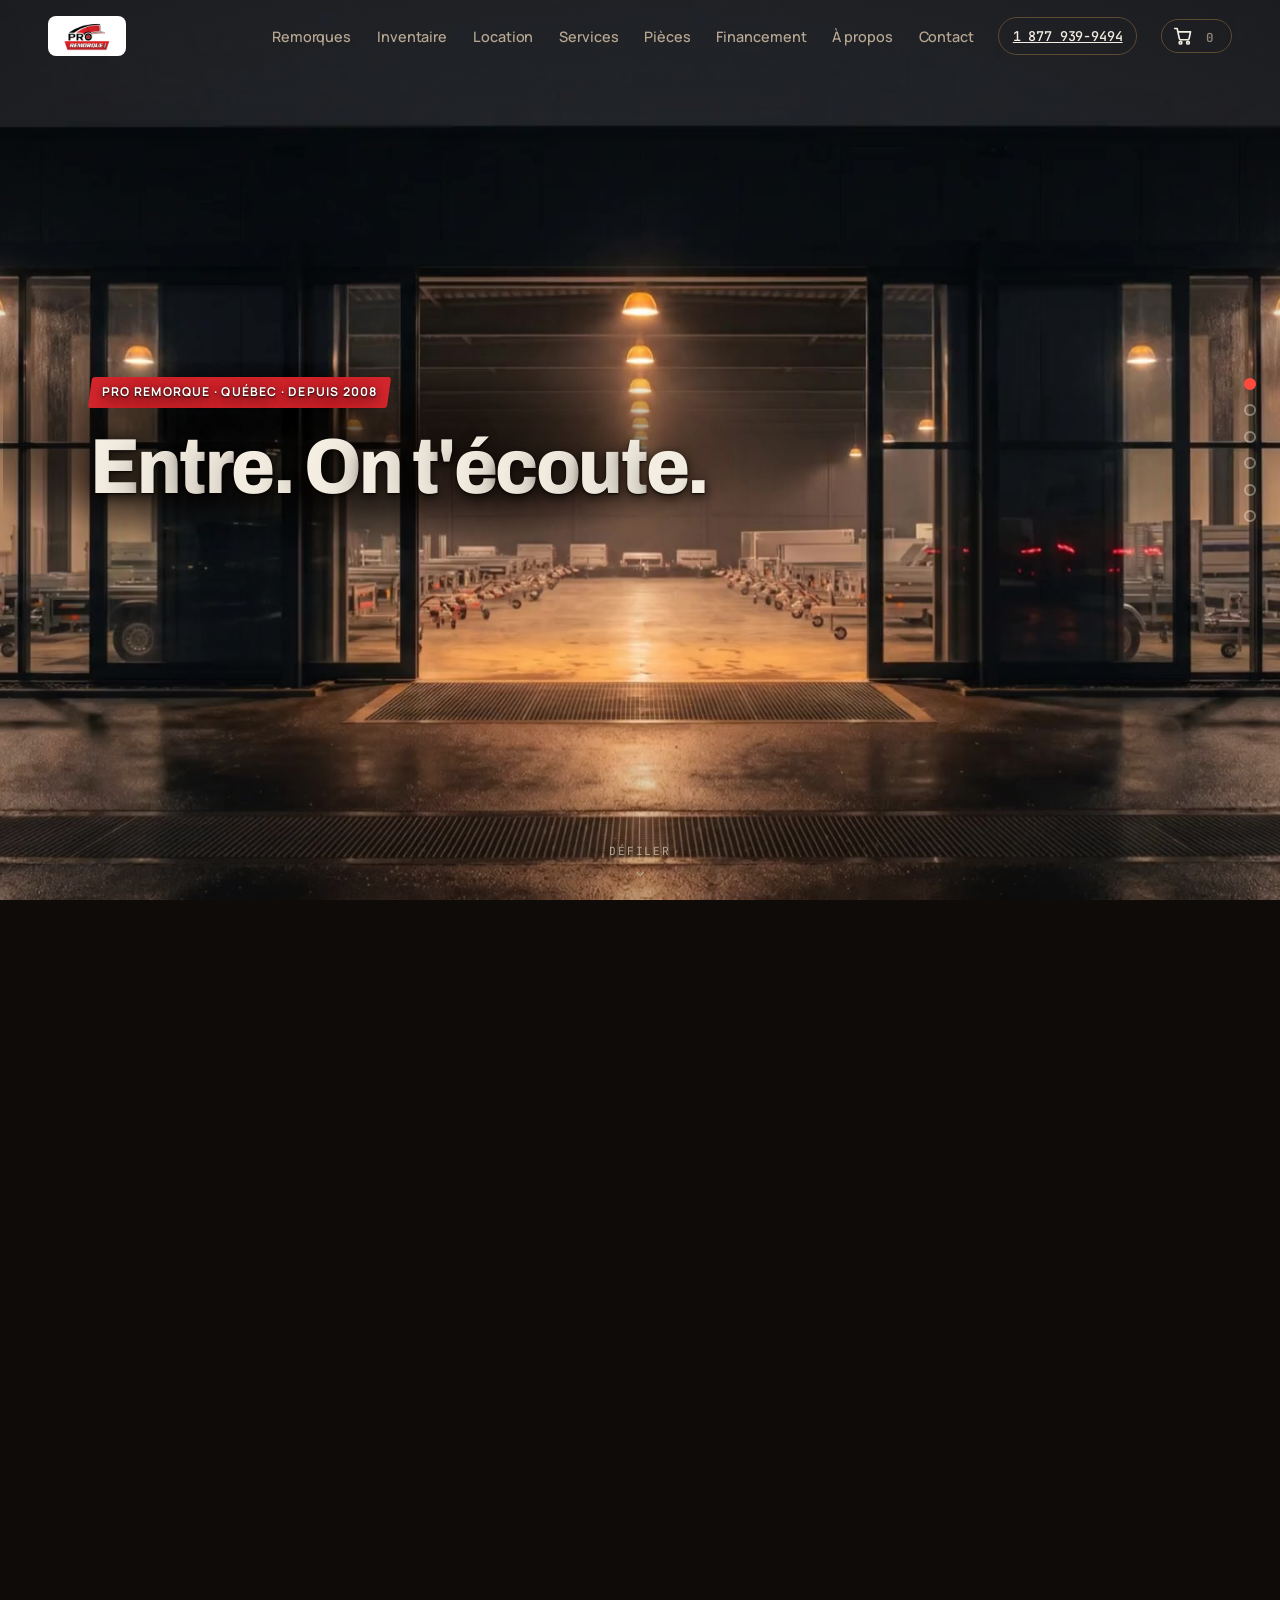
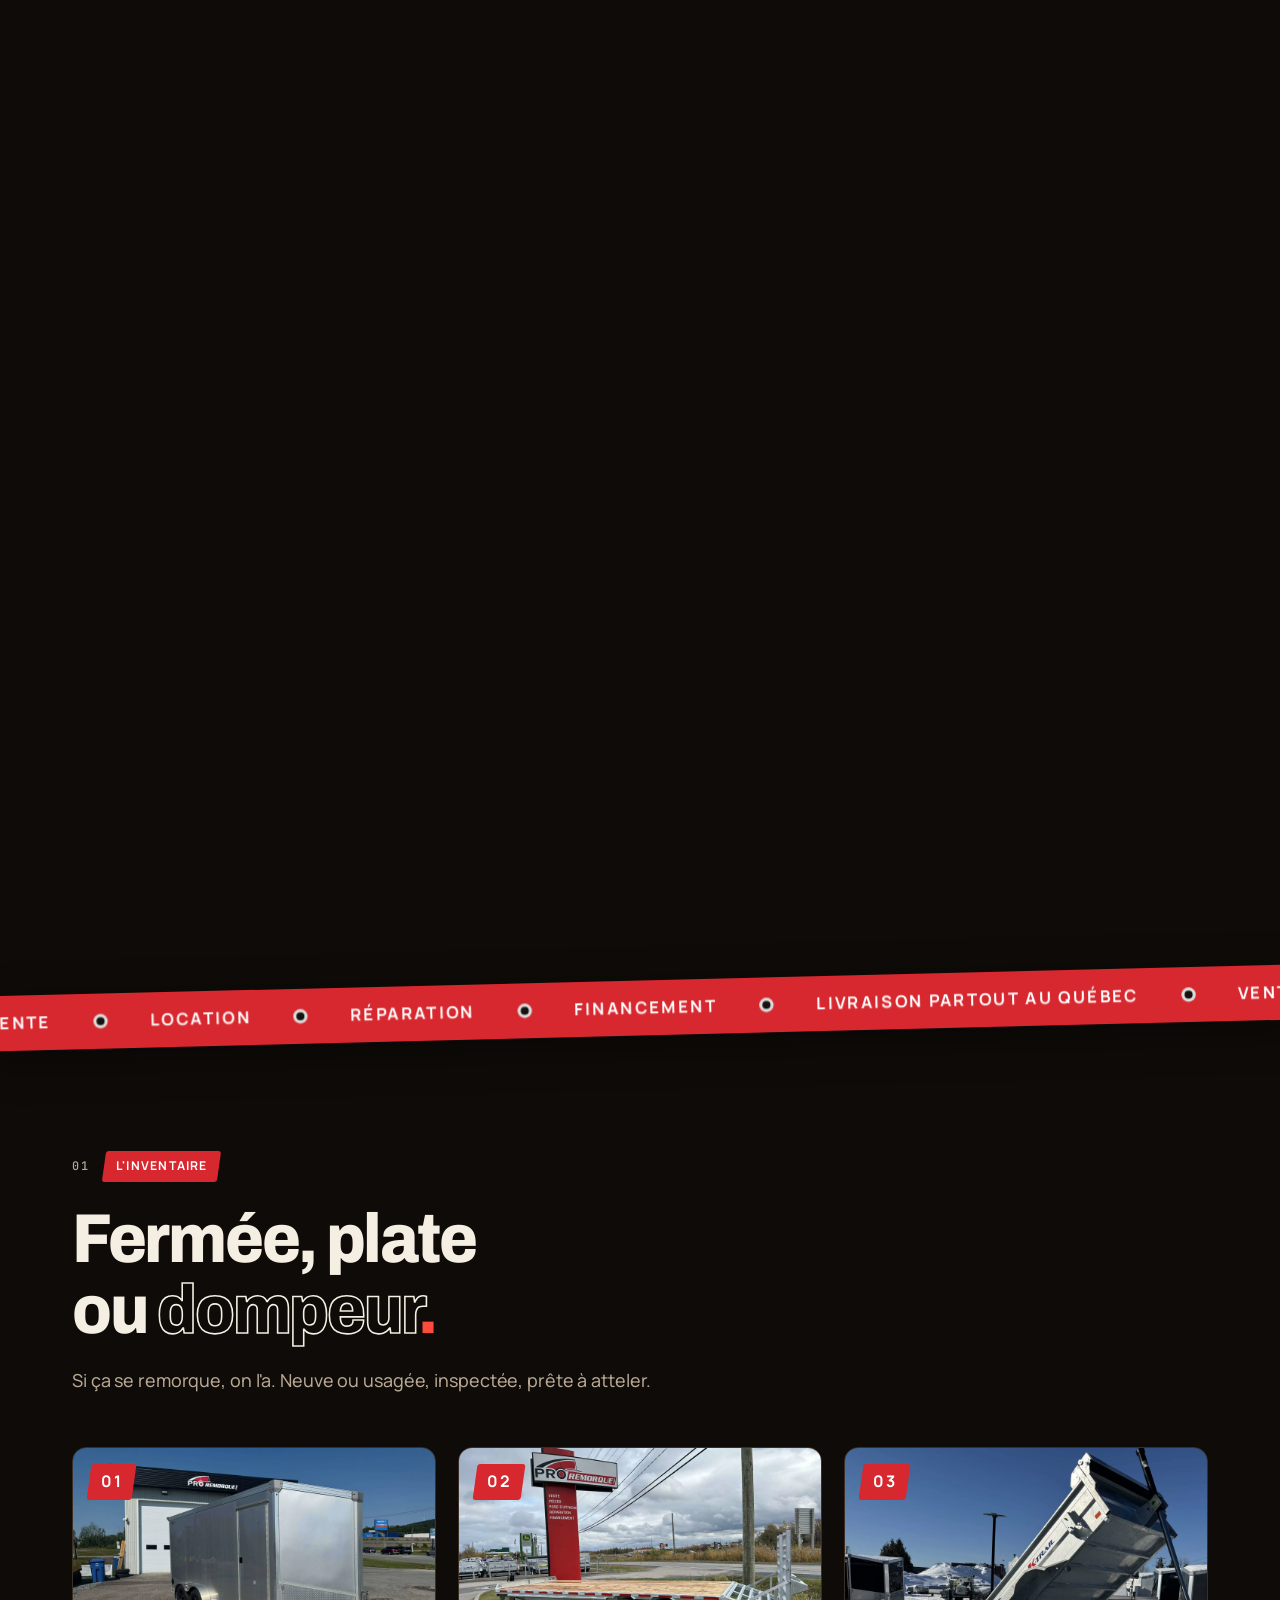
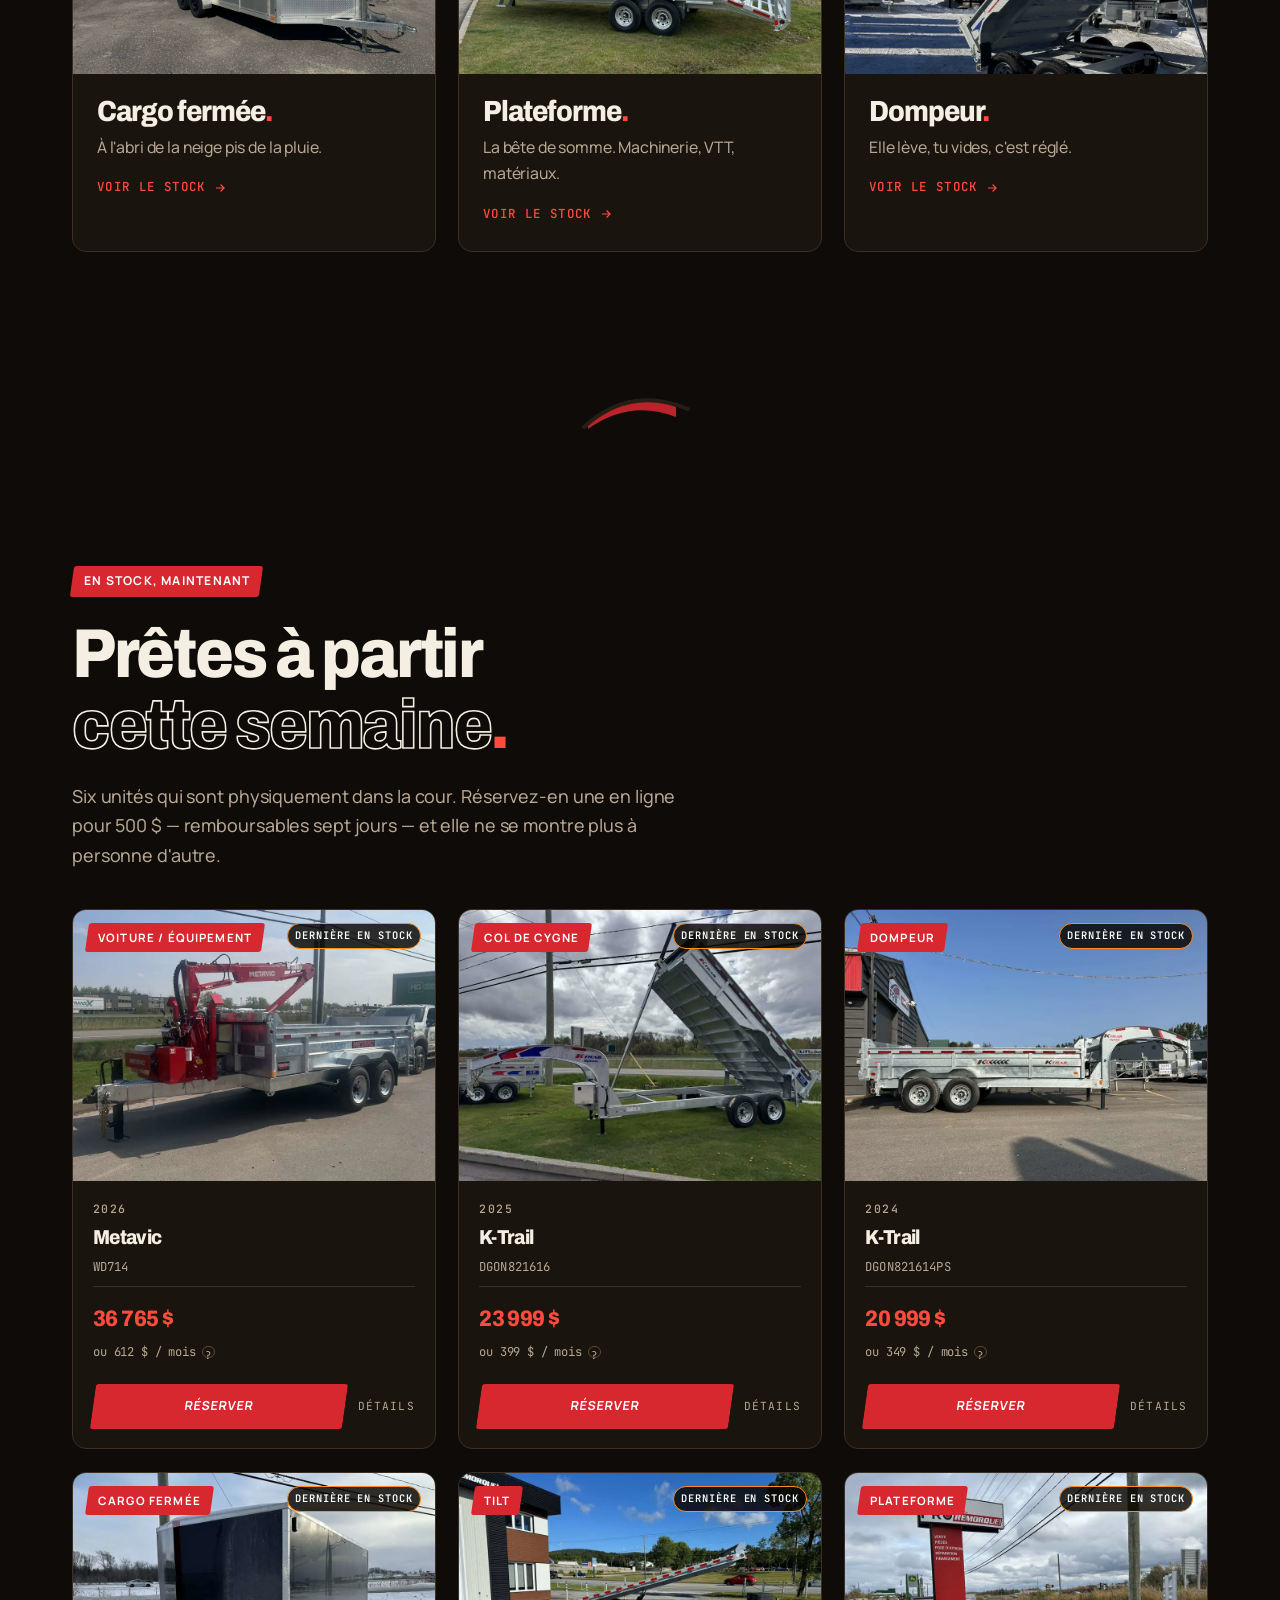
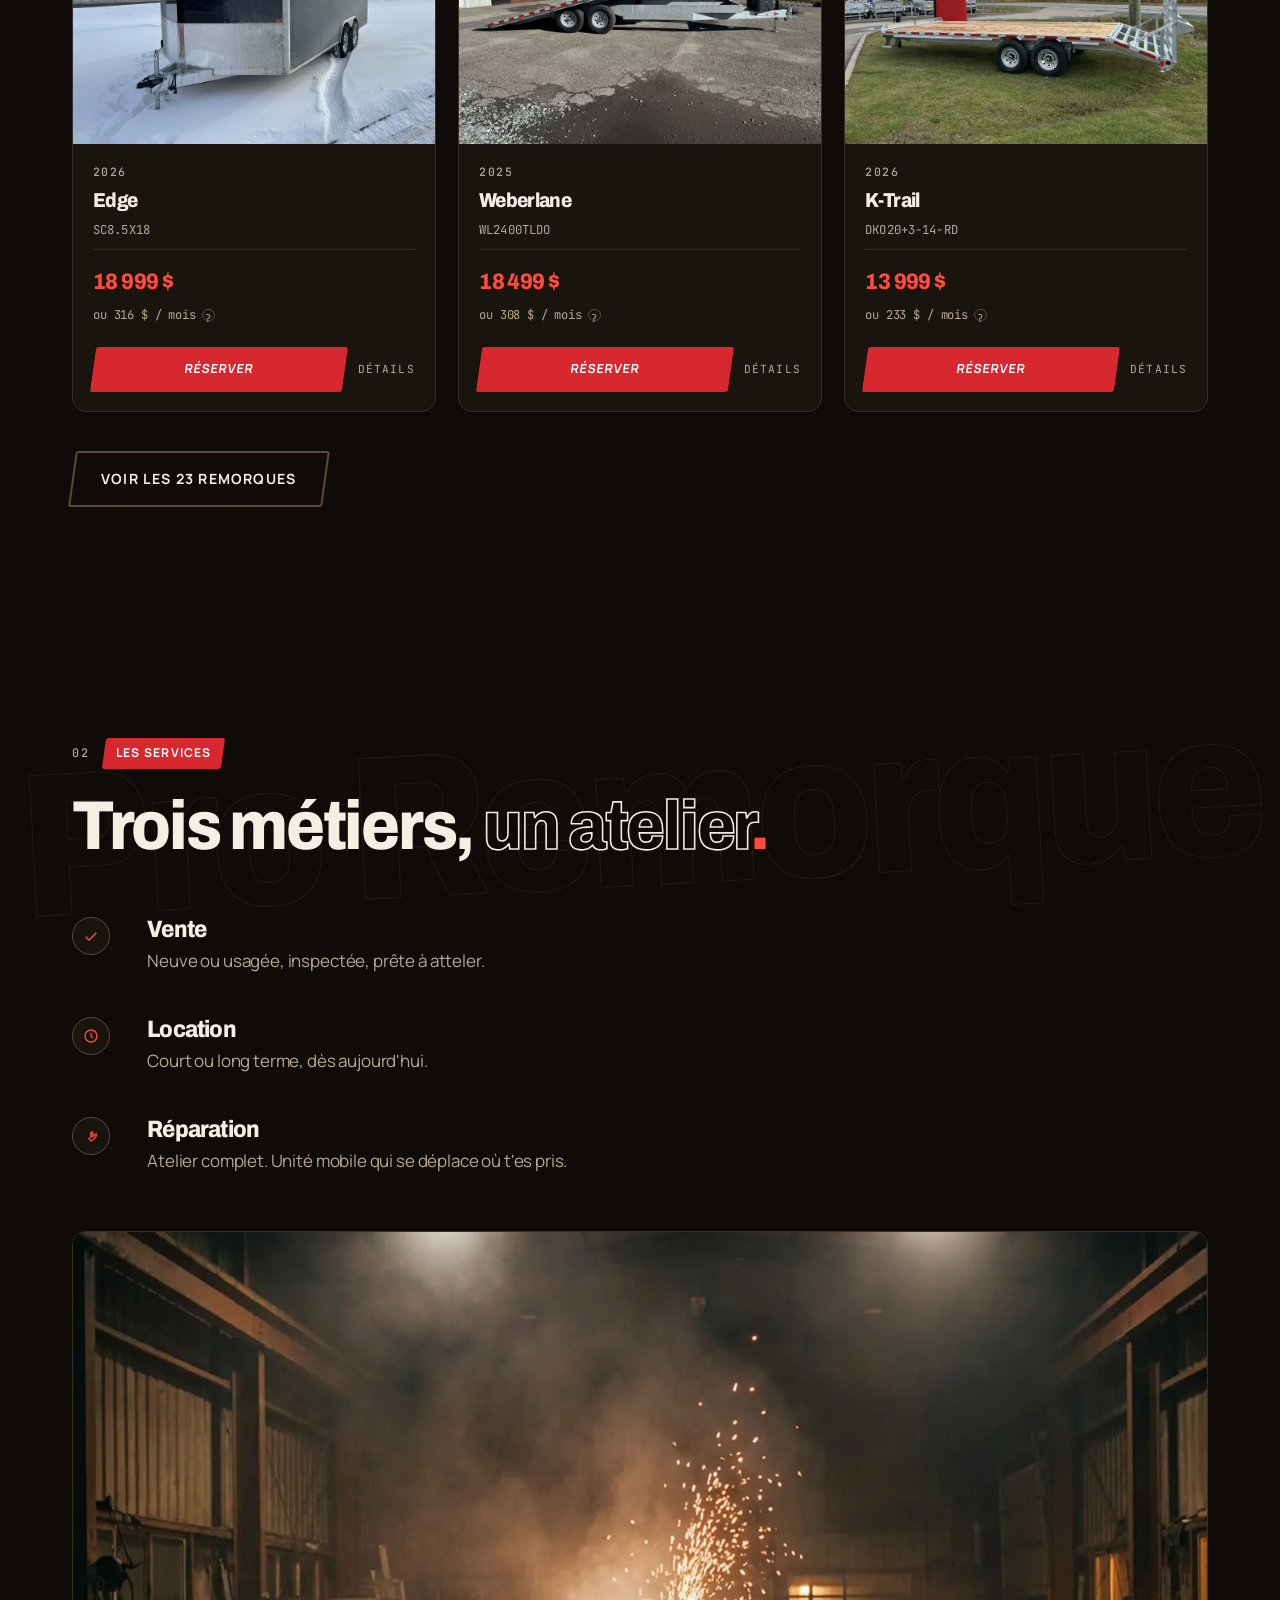
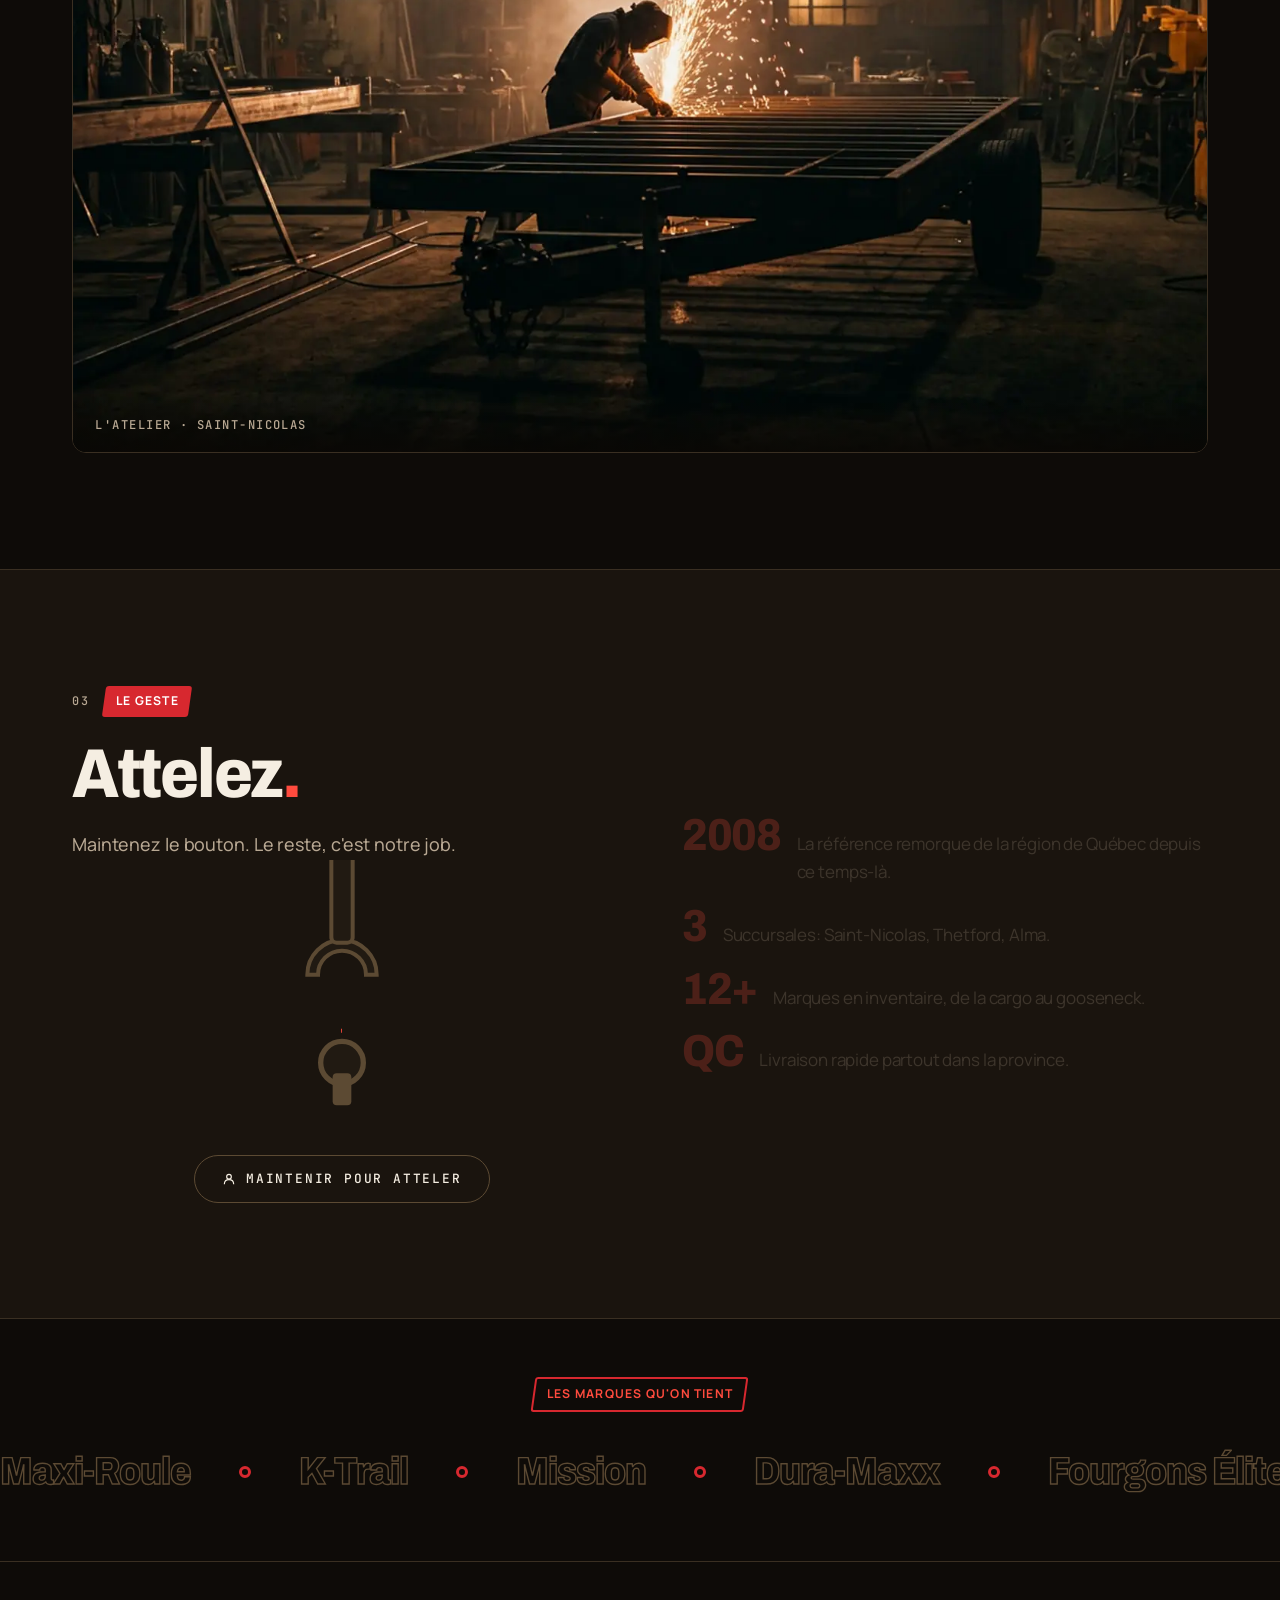
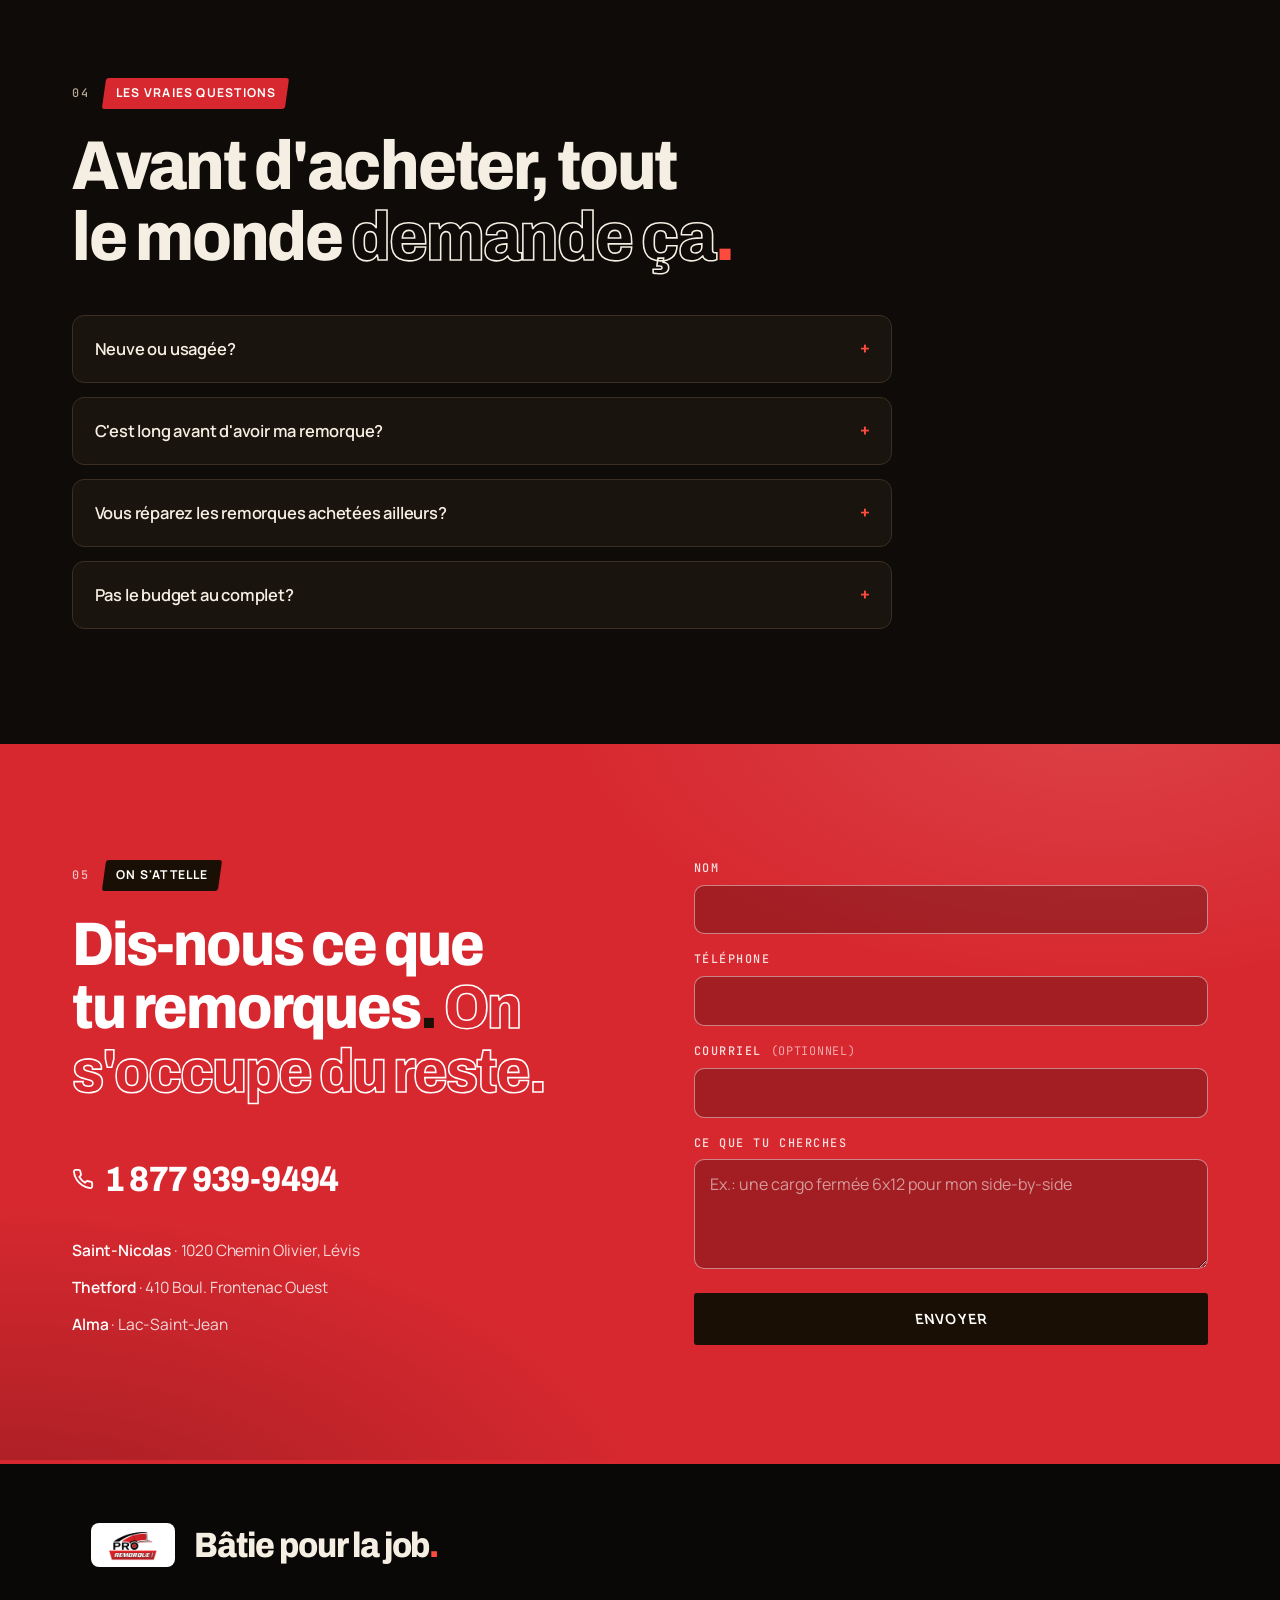
==== commit 00e6657d: "Transforme le site Pro Remorque en boutique en ligne Le site presentait 23 remorques qui pointaient " ====
--- a/index.html
+++ b/index.html
@@ -20,6 +20,7 @@
 <link rel="preload" as="font" type="font/woff2" href="assets/fonts/archivo-latin.woff2" crossorigin>
 <link rel="preload" as="font" type="font/woff2" href="assets/fonts/manrope-latin.woff2" crossorigin>
 <link rel="stylesheet" href="assets/site.css">
+<link rel="stylesheet" href="assets/shop.css">
 
 
 <script type="application/ld+json">
@@ -411,6 +412,17 @@
   <div class="fender" aria-hidden="true"><svg viewBox="0 0 120 44" fill="none"><path d="M8 36 q42 -38 88 -16 l0 10 q-46 -18 -88 12 z" fill="var(--accent-deep)"/><path d="M4 40 q46 -42 104 -18" stroke="#2a221a" stroke-width="4" stroke-linecap="round"/></svg></div>
 
   <!-- services -->
+
+  <section class="sect reveal" id="vedettes" aria-labelledby="ved-h">
+    <div class="wrap">
+      <p class="sect-kicker"><span class="tag"><span>En stock, maintenant</span></span></p>
+      <h2 id="ved-h">Prêtes à partir <span class="hollow">cette semaine</span><span class="dot-red">.</span></h2>
+      <p class="lede">Six unités qui sont physiquement dans la cour. Réservez-en une en ligne pour 500&nbsp;$ — remboursables sept jours — et elle ne se montre plus à personne d'autre.</p>
+      <div class="inv-grid" id="vedettes-grid" style="margin-top:2.4rem"></div>
+      <p style="margin-top:2.4rem"><a class="btn btn-ghost" href="inventaire.html"><span>Voir les 23 remorques</span></a></p>
+    </div>
+  </section>
+
   <section class="sect services reveal" id="services" aria-labelledby="svc-h">
     <span class="watermark" style="top:6%" aria-hidden="true">Pro Remorque</span>
     <div class="wrap">
@@ -590,6 +602,9 @@
 <div class="cur-ring" aria-hidden="true"></div>
 <div class="cur-dot" aria-hidden="true"></div>
 <script src="assets/site.js" defer></script>
+<script src="assets/data/catalogue.js"></script>
+<script src="assets/shop.js"></script>
+<script src="assets/vedettes.js" defer></script>
 <script src="assets/hero.js" defer></script>
 </body>
 </html>
--- a/assets/shop.css
+++ b/assets/shop.css
@@ -0,0 +1,370 @@
+/* =============================================================================
+   Pro Remorque — COUCHE BOUTIQUE
+   S'ajoute a site.css et n'en redefinit aucun token. Meme palette, meme
+   typographie, memes gestes (biseau -8deg, filets, rouge d'accent).
+   ============================================================================= */
+
+/* ===== panier dans la barre de navigation ================================ */
+.nav-panier{position:relative;display:inline-flex;align-items:center;gap:.5rem;text-decoration:none;color:var(--text-primary);
+  border:1px solid var(--line-strong);border-radius:999px;padding:.38rem .8rem .38rem .7rem;
+  transition:border-color .3s var(--ease-soft),color .3s var(--ease-soft)}
+.nav-panier:hover{border-color:var(--accent);color:var(--accent)}
+.nav-panier-ico{display:flex}
+.nav-panier-n{font-family:var(--mono);font-weight:600;font-size:.78rem;font-variant-numeric:tabular-nums;
+  min-width:1.35em;height:1.35em;display:grid;place-items:center;border-radius:999px;
+  background:var(--accent-deep);color:#fff;padding:0 .3em;transition:background .3s var(--ease-soft),opacity .3s var(--ease-soft)}
+.nav-panier-n.vide{background:transparent;color:var(--text-secondary);opacity:.75}
+
+/* ===== notification d'ajout ============================================== */
+.toast{position:fixed;left:50%;bottom:2rem;transform:translate(-50%,140%);z-index:320;
+  display:flex;flex-wrap:wrap;align-items:baseline;gap:.35rem 1rem;max-width:min(92vw,540px);
+  background:var(--panel-2);border:1px solid var(--line-strong);border-left:4px solid var(--accent);
+  border-radius:12px;padding:.95rem 1.2rem;box-shadow:0 24px 60px rgba(0,0,0,.6);
+  transition:transform .5s var(--ease),opacity .4s var(--ease-soft);opacity:0}
+.toast.on{transform:translate(-50%,0);opacity:1}
+.toast b{font-family:var(--display);font-weight:800;font-stretch:var(--dw);font-size:1rem;letter-spacing:-.02em}
+.toast span{color:var(--text-secondary);font-size:.92rem}
+.toast a{margin-left:auto;font-family:var(--mono);font-weight:600;font-size:.74rem;letter-spacing:.1em;
+  text-transform:uppercase;color:var(--accent);text-decoration:none;white-space:nowrap}
+.toast a:hover{text-decoration:underline}
+
+/* ===== tiroir de panier ================================================== */
+.drawer{position:fixed;inset:0;z-index:300;visibility:hidden;pointer-events:none}
+.drawer.on{visibility:visible;pointer-events:auto}
+.drawer-fond{position:absolute;inset:0;background:rgba(8,5,2,.7);backdrop-filter:blur(3px);
+  opacity:0;transition:opacity .45s var(--ease-soft)}
+.drawer.on .drawer-fond{opacity:1}
+.drawer-panneau{position:absolute;top:0;right:0;bottom:0;width:min(94vw,430px);display:flex;flex-direction:column;
+  background:var(--panel);border-left:1px solid var(--line-strong);
+  transform:translateX(100%);transition:transform .5s var(--ease)}
+.drawer.on .drawer-panneau{transform:none}
+.drawer-tete{display:flex;align-items:center;justify-content:space-between;gap:1rem;
+  padding:1.3rem 1.4rem;border-bottom:1px solid var(--line)}
+.drawer-tete h2{font-size:1.3rem}
+.drawer-x{background:none;border:none;color:var(--text-secondary);font-size:1.9rem;line-height:1;cursor:pointer;
+  padding:0 .2rem;transition:color .3s var(--ease-soft)}
+.drawer-x:hover{color:var(--accent)}
+.drawer-corps{flex:1;overflow-y:auto;padding:.6rem 1.4rem}
+.drawer-vide{padding:3rem 0;text-align:center;color:var(--text-secondary)}
+.drawer-vide a{color:var(--accent);font-weight:600}
+.drawer-ligne{display:flex;gap:.9rem;align-items:center;padding:1rem 0;border-bottom:1px solid var(--line)}
+.drawer-vignette{width:74px;flex:none;aspect-ratio:4/3;border-radius:8px;overflow:hidden;background:#151210;
+  display:grid;place-items:center}
+.drawer-vignette img{width:100%;height:100%;object-fit:cover}
+.drawer-ico{font-family:var(--display);font-weight:800;font-size:1.6rem;color:var(--accent)}
+.drawer-info{flex:1;min-width:0}
+.drawer-nom{font-weight:600;font-size:.95rem;line-height:1.3;letter-spacing:-.012em}
+.drawer-prix{font-family:var(--mono);font-size:.83rem;color:var(--accent);margin-top:.25rem;font-variant-numeric:tabular-nums}
+.drawer-prix small{color:var(--text-secondary)}
+.drawer-retirer{background:none;border:none;color:var(--text-secondary);font-size:1.4rem;line-height:1;cursor:pointer;
+  padding:.2rem .35rem;transition:color .3s var(--ease-soft)}
+.drawer-retirer:hover{color:var(--accent)}
+.drawer-pied{padding:1.2rem 1.4rem 1.5rem;border-top:1px solid var(--line);background:var(--panel-2)}
+.drawer-note{font-size:.85rem;color:var(--text-secondary);margin-bottom:.9rem;line-height:1.5}
+.drawer-note b{color:var(--text-primary)}
+.drawer-total{display:flex;justify-content:space-between;align-items:baseline;gap:1rem}
+.drawer-total span{font-family:var(--mono);font-size:.75rem;letter-spacing:.11em;text-transform:uppercase;color:var(--text-secondary)}
+.drawer-total b{font-family:var(--display);font-weight:800;font-stretch:var(--dw);font-size:1.75rem;
+  color:var(--accent);letter-spacing:-.03em;font-variant-numeric:tabular-nums}
+.drawer-taxes{font-family:var(--mono);font-size:.68rem;letter-spacing:.1em;text-transform:uppercase;
+  color:var(--text-secondary);margin-top:.15rem}
+.drawer-cta{display:block;text-align:center;margin-top:1.1rem}
+.drawer-lien{display:block;text-align:center;margin-top:.8rem;font-family:var(--mono);font-size:.73rem;
+  letter-spacing:.1em;text-transform:uppercase;color:var(--text-secondary);text-decoration:none}
+.drawer-lien:hover{color:var(--accent)}
+body.drawer-ouvert{overflow:hidden}
+
+/* ===== carte produit — ajouts e-commerce ================================= */
+.veh-lien{display:flex;flex-direction:column;flex:1;text-decoration:none;color:inherit}
+.veh-rare{position:absolute;top:.85rem;right:.85rem;z-index:2;font-family:var(--mono);font-weight:600;
+  font-size:.65rem;letter-spacing:.09em;text-transform:uppercase;color:#fff;
+  background:rgba(8,5,2,.82);border:1px solid var(--amber);border-radius:999px;padding:.3em .7em}
+.veh-mens{font-family:var(--mono);font-size:.76rem;color:var(--text-secondary);margin-top:-.25rem;
+  display:flex;align-items:center;gap:.4rem;font-variant-numeric:tabular-nums}
+.veh-mens-i{display:grid;place-items:center;width:1.15em;height:1.15em;border-radius:50%;
+  border:1px solid var(--line-strong);font-size:.68rem;cursor:help;flex:none}
+.veh-actions{display:flex;align-items:center;gap:.8rem;padding:0 1.25rem 1.25rem}
+.veh-btn{flex:1;text-align:center;font-size:.78rem;padding:.7rem 1rem .78rem}
+.veh-btn.ajoute{background:#2f7d43;border-color:#2f7d43}
+.veh-btn.ajoute::after{content:" ✓"}
+.veh-detail{font-family:var(--mono);font-size:.7rem;letter-spacing:.1em;text-transform:uppercase;
+  color:var(--text-secondary);text-decoration:none;white-space:nowrap;transition:color .3s var(--ease-soft)}
+.veh-detail:hover{color:var(--accent)}
+
+/* ===== boutique : facettes =============================================== */
+.shop{display:grid;grid-template-columns:265px 1fr;gap:2.6rem;align-items:start;margin-top:2.4rem}
+.facets{position:sticky;top:96px;display:grid;gap:1.6rem;
+  border:1px solid var(--line);border-radius:14px;background:var(--panel);padding:1.4rem 1.3rem}
+.facet-h{font-family:var(--mono);font-weight:600;font-size:.7rem;letter-spacing:.13em;text-transform:uppercase;
+  color:var(--text-secondary);margin-bottom:.75rem}
+.facet-opts{display:grid;gap:.5rem}
+.facet-opt{display:flex;align-items:center;gap:.6rem;cursor:pointer;font-size:.92rem;color:var(--text-secondary);
+  transition:color .25s var(--ease-soft)}
+.facet-opt:hover{color:var(--text-primary)}
+.facet-opt input{appearance:none;width:17px;height:17px;flex:none;border:1.5px solid var(--line-strong);
+  border-radius:4px;background:transparent;cursor:pointer;transition:border-color .25s var(--ease-soft),background .25s var(--ease-soft)}
+.facet-opt input:checked{background:var(--accent-deep);border-color:var(--accent-deep)}
+.facet-opt input:checked+span{color:var(--text-primary)}
+.facet-opt .n{margin-left:auto;font-family:var(--mono);font-size:.72rem;color:var(--text-secondary);opacity:.75}
+.facet-prix output{display:block;font-family:var(--mono);font-size:.85rem;color:var(--accent);
+  margin-bottom:.6rem;font-variant-numeric:tabular-nums}
+.facet-prix input[type=range]{width:100%;accent-color:var(--accent-deep)}
+.facet-raz{width:100%;background:none;border:1px solid var(--line-strong);color:var(--text-secondary);
+  font-family:var(--mono);font-size:.72rem;letter-spacing:.11em;text-transform:uppercase;
+  padding:.62rem 1rem;border-radius:8px;cursor:pointer;transition:border-color .3s var(--ease-soft),color .3s var(--ease-soft)}
+.facet-raz:hover{border-color:var(--accent);color:var(--accent)}
+/* La colonne de facettes retire 265 px : sans ce reglage la grille retombe a
+   deux colonnes sur un ecran de bureau et la page parait vide. */
+.shop .inv-grid{grid-template-columns:repeat(auto-fill,minmax(272px,1fr))}
+.facets-bascule{display:none}
+.inv-empty{grid-column:1/-1;text-align:center;padding:4rem 1rem;color:var(--text-secondary)}
+.inv-empty b{display:block;font-family:var(--display);font-weight:800;font-stretch:var(--dw);font-size:1.5rem;
+  color:var(--text-primary);margin-bottom:.6rem;letter-spacing:-.025em}
+
+/* ===== bandeau de reassurance ============================================ */
+.trust{display:grid;grid-template-columns:repeat(auto-fit,minmax(215px,1fr));gap:1px;background:var(--line);
+  border-top:1px solid var(--line);border-bottom:1px solid var(--line);margin:0}
+/* « > div » et non « div » : le bloc interne porte le titre et le texte, il
+   doit rester en flux normal et ne pas devenir une seconde rangee flex. */
+.trust > div{background:var(--canvas);padding:1.35rem clamp(1rem,3vw,1.9rem);display:flex;gap:.9rem;align-items:flex-start}
+.trust .ic{flex:none;width:26px;height:26px;color:var(--accent);margin-top:.1rem}
+.trust b{display:block;font-family:var(--display);font-weight:800;font-stretch:var(--dw);font-size:1rem;
+  letter-spacing:-.02em;margin-bottom:.15rem}
+.trust p{font-size:.85rem;color:var(--text-secondary);line-height:1.45}
+
+/* ===== fiche produit ===================================================== */
+/* Le bandeau de la fiche ne porte qu'un fil d'Ariane : pas de hauteur de titre
+   a reserver. Et la fiche commence tout de suite apres. */
+.phero-pdp{padding-top:6.4rem;padding-bottom:1.5rem}
+.phero-pdp + main > .sect:first-child{padding-top:2.6rem}
+.pdp{display:grid;grid-template-columns:1.15fr .85fr;gap:3rem;align-items:start}
+.pdp-media{display:grid;gap:.8rem}
+.pdp-vue{position:relative;aspect-ratio:4/3;border-radius:16px;overflow:hidden;background:#151210;border:1px solid var(--line)}
+.pdp-vue img{width:100%;height:100%;object-fit:cover}
+.pdp-vue .tag{position:absolute;top:1rem;left:1rem;z-index:2}
+.pdp-etat{position:absolute;top:1rem;right:1rem;z-index:2;font-family:var(--mono);font-weight:600;font-size:.68rem;
+  letter-spacing:.09em;text-transform:uppercase;background:rgba(8,5,2,.82);border:1px solid var(--line-strong);
+  border-radius:999px;padding:.35em .8em;color:var(--text-primary)}
+.pdp-achat{position:sticky;top:96px;border:1px solid var(--line);border-radius:16px;background:var(--panel);padding:1.7rem 1.6rem 1.8rem}
+.pdp-marque{font-family:var(--mono);font-size:.74rem;letter-spacing:.13em;text-transform:uppercase;color:var(--text-secondary)}
+.pdp-titre{font-size:clamp(1.6rem,3.2vw,2.15rem);margin:.5rem 0 .3rem}
+.pdp-modele{font-family:var(--mono);font-size:.85rem;color:var(--text-secondary);word-break:break-word}
+.pdp-prix-bloc{margin:1.4rem 0 .3rem;padding-top:1.3rem;border-top:1px solid var(--line)}
+.pdp-prix{font-family:var(--display);font-weight:800;font-stretch:var(--dw);font-size:clamp(2.2rem,5vw,2.9rem);
+  color:var(--accent);letter-spacing:-.035em;line-height:1;font-variant-numeric:tabular-nums}
+.pdp-prix.demande{font-size:1.5rem;color:var(--text-primary)}
+.pdp-taxes{font-family:var(--mono);font-size:.7rem;letter-spacing:.1em;text-transform:uppercase;
+  color:var(--text-secondary);margin-top:.45rem}
+.pdp-mens{display:flex;align-items:baseline;gap:.5rem;flex-wrap:wrap;margin-top:1rem;padding:.85rem 1rem;
+  border:1px dashed var(--line-strong);border-radius:10px}
+.pdp-mens b{font-family:var(--display);font-weight:800;font-stretch:var(--dw);font-size:1.35rem;
+  color:var(--text-primary);letter-spacing:-.025em;font-variant-numeric:tabular-nums}
+.pdp-mens span{font-size:.84rem;color:var(--text-secondary)}
+.pdp-mens a{color:var(--accent);font-size:.8rem;font-weight:600;margin-left:auto;white-space:nowrap}
+.pdp-stock{display:flex;align-items:center;gap:.55rem;margin-top:1.2rem;font-size:.9rem}
+.pdp-pastille{width:9px;height:9px;border-radius:50%;flex:none;background:#4caf6d;box-shadow:0 0 0 4px rgba(76,175,109,.16)}
+.pdp-pastille.bas{background:var(--amber);box-shadow:0 0 0 4px rgba(255,138,30,.18)}
+.pdp-actions{display:grid;gap:.7rem;margin-top:1.4rem}
+.pdp-actions .btn{text-align:center;width:100%}
+.pdp-rassure{display:grid;gap:.6rem;margin-top:1.4rem;padding-top:1.3rem;border-top:1px solid var(--line)}
+.pdp-rassure li{display:flex;gap:.6rem;align-items:flex-start;font-size:.87rem;color:var(--text-secondary);list-style:none;line-height:1.45}
+.pdp-rassure .ck{color:var(--accent);flex:none;font-weight:700}
+.pdp-atouts{display:flex;flex-wrap:wrap;gap:.5rem;margin-top:1.6rem}
+.pdp-atout{font-family:var(--mono);font-size:.72rem;letter-spacing:.06em;color:var(--text-secondary);
+  border:1px solid var(--line);border-radius:999px;padding:.38em .85em}
+.pdp-specs{width:100%;border-collapse:collapse;margin-top:1.4rem}
+.pdp-specs th,.pdp-specs td{text-align:left;padding:.85rem .2rem;border-bottom:1px solid var(--line);font-size:.94rem}
+.pdp-specs th{font-family:var(--mono);font-weight:500;font-size:.73rem;letter-spacing:.11em;text-transform:uppercase;
+  color:var(--text-secondary);width:42%}
+.pdp-specs td{color:var(--text-primary);font-variant-numeric:tabular-nums}
+
+/* calculateur de mensualite sur la fiche */
+.calcbox{border:1px solid var(--line);border-radius:14px;background:var(--panel);padding:1.5rem 1.5rem 1.6rem;margin-top:1.6rem}
+.calcbox h3{font-size:1.15rem;margin-bottom:1.1rem}
+.calcbox .rangee{display:grid;gap:.35rem;margin-bottom:1rem}
+.calcbox label{font-family:var(--mono);font-size:.7rem;letter-spacing:.12em;text-transform:uppercase;color:var(--text-secondary)}
+.calcbox input[type=range]{width:100%;accent-color:var(--accent-deep)}
+.calcbox output{font-family:var(--mono);font-size:.86rem;color:var(--text-primary);font-variant-numeric:tabular-nums}
+.calcbox .sortie{display:flex;align-items:baseline;justify-content:space-between;gap:1rem;
+  padding-top:1.1rem;border-top:1px solid var(--line)}
+.calcbox .sortie b{font-family:var(--display);font-weight:800;font-stretch:var(--dw);font-size:2rem;
+  color:var(--accent);letter-spacing:-.03em;font-variant-numeric:tabular-nums}
+.calcbox .legal{font-size:.76rem;color:var(--text-secondary);margin-top:.9rem;line-height:1.5}
+
+/* barre d'achat collante (mobile) */
+.sticky-buy{position:fixed;left:0;right:0;bottom:0;z-index:180;display:none;align-items:center;gap:1rem;
+  padding:.8rem clamp(.9rem,4vw,1.4rem);padding-bottom:calc(.8rem + env(safe-area-inset-bottom));
+  background:rgba(14,11,8,.94);backdrop-filter:blur(14px);border-top:1px solid var(--line-strong);
+  transform:translateY(110%);transition:transform .45s var(--ease)}
+.sticky-buy.on{transform:none}
+.sticky-buy .sb-prix{display:flex;flex-direction:column;line-height:1.15;min-width:0}
+.sticky-buy .sb-prix b{font-family:var(--display);font-weight:800;font-stretch:var(--dw);font-size:1.3rem;
+  color:var(--accent);letter-spacing:-.03em;font-variant-numeric:tabular-nums}
+.sticky-buy .sb-prix span{font-family:var(--mono);font-size:.68rem;letter-spacing:.08em;
+  text-transform:uppercase;color:var(--text-secondary);white-space:nowrap;overflow:hidden;text-overflow:ellipsis}
+.sticky-buy .btn{margin-left:auto;flex:none}
+.sticky-buy .sb-tel{display:none;align-items:center;justify-content:center;width:44px;height:44px;flex:none;
+  border:1px solid var(--line-strong);border-radius:10px;color:var(--text-primary);text-decoration:none;
+  transition:border-color .3s var(--ease-soft),color .3s var(--ease-soft)}
+.sticky-buy .sb-tel:hover{border-color:var(--accent);color:var(--accent)}
+/* Sous 720 px la barre d'appel du site occupe deja le bas de l'ecran : la barre
+   d'achat la remplace et reprend le bouton telephone, plutot que de l'empiler. */
+@media (max-width:720px){
+  .sticky-buy .sb-tel{display:flex}
+  body.a-sticky-buy .callbar{display:none}
+}
+
+/* ===== accessoires (vente additionnelle) ================================= */
+.addons{display:grid;grid-template-columns:repeat(auto-fill,minmax(255px,1fr));gap:1rem;margin-top:1.5rem}
+.addon{display:flex;flex-direction:column;gap:.5rem;border:1px solid var(--line);border-radius:12px;
+  background:var(--panel);padding:1.15rem 1.2rem 1.25rem;transition:border-color .35s var(--ease-soft)}
+.addon:hover{border-color:var(--line-strong)}
+.addon b{font-size:.98rem;font-weight:650;letter-spacing:-.012em;line-height:1.3}
+.addon p{font-size:.84rem;color:var(--text-secondary);line-height:1.5;flex:1}
+.addon .pied{display:flex;align-items:center;justify-content:space-between;gap:.8rem;margin-top:.4rem}
+.addon .px{font-family:var(--mono);font-weight:600;font-size:1rem;color:var(--accent);font-variant-numeric:tabular-nums}
+.addon button{background:none;border:1px solid var(--line-strong);color:var(--text-primary);font-family:var(--mono);
+  font-size:.7rem;letter-spacing:.1em;text-transform:uppercase;padding:.5rem .9rem;border-radius:8px;cursor:pointer;
+  transition:border-color .3s var(--ease-soft),color .3s var(--ease-soft),background .3s var(--ease-soft)}
+.addon button:hover{border-color:var(--accent);color:var(--accent)}
+.addon button.ajoute{background:#2f7d43;border-color:#2f7d43;color:#fff}
+
+/* ===== page panier ======================================================= */
+.cart{display:grid;grid-template-columns:1fr 370px;gap:2.6rem;align-items:start;margin-top:2.5rem}
+.cart-lignes{display:grid;gap:1rem}
+.cart-ligne{display:grid;grid-template-columns:130px 1fr auto;gap:1.3rem;align-items:center;
+  border:1px solid var(--line);border-radius:14px;background:var(--panel);padding:1.1rem}
+.cart-vignette{aspect-ratio:4/3;border-radius:10px;overflow:hidden;background:#151210;display:grid;place-items:center}
+.cart-vignette img{width:100%;height:100%;object-fit:cover}
+.cart-vignette .drawer-ico{font-size:2rem}
+.cart-nom{font-family:var(--display);font-weight:800;font-stretch:var(--dw);font-size:1.16rem;letter-spacing:-.025em;line-height:1.15}
+.cart-nom a{text-decoration:none}
+.cart-nom a:hover{color:var(--accent)}
+.cart-meta{font-family:var(--mono);font-size:.75rem;color:var(--text-secondary);margin-top:.4rem;line-height:1.6}
+.cart-meta .sep{opacity:.4;margin:0 .45rem}
+.cart-droite{display:flex;flex-direction:column;align-items:flex-end;gap:.7rem}
+.cart-px{font-family:var(--display);font-weight:800;font-stretch:var(--dw);font-size:1.3rem;color:var(--accent);
+  letter-spacing:-.028em;font-variant-numeric:tabular-nums;white-space:nowrap}
+.qty{display:flex;align-items:center;border:1px solid var(--line-strong);border-radius:8px;overflow:hidden}
+.qty button{background:none;border:none;color:var(--text-primary);width:32px;height:32px;cursor:pointer;
+  font-size:1.05rem;line-height:1;transition:background .25s var(--ease-soft)}
+.qty button:hover{background:var(--panel-2)}
+.qty button[disabled]{opacity:.3;cursor:not-allowed}
+.qty span{font-family:var(--mono);font-size:.85rem;min-width:2.2em;text-align:center;font-variant-numeric:tabular-nums}
+.cart-retirer{background:none;border:none;color:var(--text-secondary);font-family:var(--mono);font-size:.7rem;
+  letter-spacing:.1em;text-transform:uppercase;cursor:pointer;padding:0;transition:color .3s var(--ease-soft)}
+.cart-retirer:hover{color:var(--accent)}
+.recap{position:sticky;top:96px;border:1px solid var(--line);border-radius:16px;background:var(--panel);padding:1.6rem 1.55rem 1.7rem}
+.recap h2{font-size:1.3rem;margin-bottom:1.3rem}
+.recap-l{display:flex;justify-content:space-between;align-items:baseline;gap:1rem;padding:.55rem 0;font-size:.94rem}
+.recap-l span{color:var(--text-secondary)}
+.recap-l b{font-variant-numeric:tabular-nums;font-weight:600}
+.recap-sep{height:1px;background:var(--line);margin:.8rem 0}
+.recap-total{display:flex;justify-content:space-between;align-items:baseline;gap:1rem;padding-top:.6rem}
+.recap-total span{font-family:var(--mono);font-size:.76rem;letter-spacing:.11em;text-transform:uppercase;color:var(--text-secondary)}
+.recap-total b{font-family:var(--display);font-weight:800;font-stretch:var(--dw);font-size:2rem;color:var(--accent);
+  letter-spacing:-.03em;font-variant-numeric:tabular-nums}
+.recap-solde{font-size:.83rem;color:var(--text-secondary);line-height:1.55;margin-top:.9rem;
+  padding:.85rem .95rem;border:1px dashed var(--line-strong);border-radius:10px}
+.recap-solde b{color:var(--text-primary);font-variant-numeric:tabular-nums}
+.recap .btn{width:100%;text-align:center;margin-top:1.3rem}
+.recap-secure{display:flex;align-items:center;justify-content:center;gap:.5rem;margin-top:1rem;
+  font-family:var(--mono);font-size:.68rem;letter-spacing:.09em;text-transform:uppercase;color:var(--text-secondary)}
+.vide-etat{text-align:center;padding:5rem 1rem;border:1px dashed var(--line-strong);border-radius:16px}
+.vide-etat b{display:block;font-family:var(--display);font-weight:800;font-stretch:var(--dw);
+  font-size:clamp(1.6rem,4vw,2.2rem);letter-spacing:-.03em;margin-bottom:.7rem}
+.vide-etat p{color:var(--text-secondary);max-width:44ch;margin:0 auto 1.8rem}
+
+/* ===== commande ========================================================== */
+.co{display:grid;grid-template-columns:1fr 370px;gap:2.6rem;align-items:start;margin-top:2.5rem}
+.co-etapes{display:flex;gap:.5rem;flex-wrap:wrap;margin-bottom:2rem}
+.co-etape{display:flex;align-items:center;gap:.55rem;font-family:var(--mono);font-size:.72rem;letter-spacing:.1em;
+  text-transform:uppercase;color:var(--text-secondary)}
+.co-etape .n{display:grid;place-items:center;width:24px;height:24px;border-radius:50%;border:1px solid var(--line-strong);
+  font-size:.72rem;flex:none}
+.co-etape.on{color:var(--text-primary)}
+.co-etape.on .n{background:var(--accent-deep);border-color:var(--accent-deep);color:#fff}
+.co-etape .fl{opacity:.35;margin:0 .35rem}
+.co-bloc{border:1px solid var(--line);border-radius:16px;background:var(--panel);padding:1.7rem 1.6rem;margin-bottom:1.3rem}
+.co-bloc h2{font-size:1.3rem;margin-bottom:.35rem}
+.co-bloc .sous{color:var(--text-secondary);font-size:.9rem;margin-bottom:1.4rem}
+.co-grille{display:grid;grid-template-columns:1fr 1fr;gap:1rem}
+.co-grille .plein{grid-column:1/-1}
+.co .field label{color:var(--text-secondary)}
+.co .field input,.co .field textarea,.co .field select{background:rgba(0,0,0,.28);border-color:var(--line-strong);color:var(--text-primary)}
+.co .field input:focus,.co .field textarea:focus,.co .field select:focus{border-color:var(--accent)}
+.co .field input::placeholder,.co .field textarea::placeholder{color:var(--text-secondary)}
+.co .field select{width:100%;font-family:var(--body);font-size:1rem;padding:.8rem .95rem;border-radius:10px;border:1px solid var(--line-strong)}
+.co .field.err input,.co .field.err select,.co .field.err textarea{border-color:var(--accent)}
+.co .field .err-msg{background:var(--accent-whisper);color:var(--accent)}
+.modes{display:grid;gap:.8rem}
+.mode{display:flex;gap:.9rem;align-items:flex-start;border:1px solid var(--line-strong);border-radius:12px;
+  padding:1.1rem 1.2rem;cursor:pointer;transition:border-color .3s var(--ease-soft),background .3s var(--ease-soft)}
+.mode:hover{border-color:var(--accent-muted)}
+.mode input{appearance:none;width:19px;height:19px;flex:none;border:2px solid var(--line-strong);border-radius:50%;
+  margin-top:.15rem;cursor:pointer;transition:border-color .25s var(--ease-soft),box-shadow .25s var(--ease-soft)}
+.mode input:checked{border-color:var(--accent);box-shadow:inset 0 0 0 4px var(--accent)}
+.mode:has(input:checked){border-color:var(--accent);background:var(--accent-whisper)}
+.mode b{display:block;font-size:1rem;font-weight:650;letter-spacing:-.012em}
+.mode p{font-size:.86rem;color:var(--text-secondary);line-height:1.5;margin-top:.25rem}
+.mode .px{margin-left:auto;font-family:var(--mono);font-weight:600;color:var(--accent);white-space:nowrap;flex:none}
+.co-recap-l{display:flex;gap:.8rem;align-items:center;padding:.7rem 0;border-bottom:1px solid var(--line)}
+.co-recap-l img{width:52px;aspect-ratio:4/3;object-fit:cover;border-radius:6px;flex:none}
+.co-recap-l .n{flex:1;font-size:.88rem;line-height:1.35}
+.co-recap-l .p{font-family:var(--mono);font-size:.82rem;color:var(--accent);white-space:nowrap;font-variant-numeric:tabular-nums}
+.co-legal{font-size:.79rem;color:var(--text-secondary);line-height:1.6;margin-top:1.1rem}
+
+/* ===== confirmation ====================================================== */
+.merci{text-align:center;max-width:660px;margin:0 auto;padding:3rem 0 1rem}
+.merci-ico{width:74px;height:74px;margin:0 auto 1.8rem;border-radius:50%;display:grid;place-items:center;
+  border:2px solid var(--accent);color:var(--accent);font-size:2.2rem}
+.merci h1{font-size:clamp(2rem,5.5vw,3.1rem);margin-bottom:1rem}
+.merci p{color:var(--text-secondary);font-size:1.05rem}
+.merci-num{display:inline-block;font-family:var(--mono);font-size:.95rem;letter-spacing:.14em;
+  border:1px dashed var(--line-strong);border-radius:10px;padding:.7rem 1.3rem;margin:1.8rem 0;color:var(--text-primary)}
+.merci-suite{display:grid;gap:1rem;text-align:left;margin-top:2.5rem}
+.merci-suite li{display:flex;gap:1rem;align-items:flex-start;list-style:none;border:1px solid var(--line);
+  border-radius:12px;background:var(--panel);padding:1.15rem 1.3rem}
+.merci-suite .n{font-family:var(--display);font-weight:800;font-stretch:var(--dw);font-size:1.4rem;color:var(--accent);
+  line-height:1;flex:none}
+.merci-suite b{display:block;margin-bottom:.2rem;font-size:1rem;letter-spacing:-.012em}
+.merci-suite p{font-size:.88rem;line-height:1.5}
+
+/* ===== vus recemment ===================================================== */
+.vus{margin-top:4rem}
+.vus h2{font-size:1.5rem;margin-bottom:1.4rem}
+
+/* ===== responsive ======================================================== */
+@media (max-width:1080px){
+  .pdp{grid-template-columns:1fr;gap:2.2rem}
+  .pdp-achat{position:static}
+  .cart,.co{grid-template-columns:1fr}
+  .recap{position:static}
+}
+@media (max-width:900px){
+  .shop{grid-template-columns:1fr;gap:1.4rem}
+  .facets{position:static;display:none}
+  .facets.on{display:grid}
+  .facets-bascule{display:flex;align-items:center;justify-content:center;gap:.6rem;width:100%;
+    background:none;border:1px solid var(--line-strong);color:var(--text-primary);font-family:var(--mono);
+    font-size:.75rem;letter-spacing:.11em;text-transform:uppercase;padding:.8rem 1rem;border-radius:10px;cursor:pointer}
+  .facets-bascule:hover{border-color:var(--accent)}
+  .sticky-buy{display:flex}
+  body.a-sticky-buy{padding-bottom:5rem}
+}
+@media (max-width:640px){
+  .cart-ligne{grid-template-columns:88px 1fr;gap:1rem}
+  .cart-droite{grid-column:1/-1;flex-direction:row;align-items:center;justify-content:space-between;
+    border-top:1px solid var(--line);padding-top:.9rem}
+  .co-grille{grid-template-columns:1fr}
+  .toast{left:.7rem;right:.7rem;bottom:.7rem;transform:translateY(160%);max-width:none}
+  .toast.on{transform:none}
+  .veh-actions{flex-direction:column;align-items:stretch;gap:.6rem}
+  .veh-detail{text-align:center}
+}
+@media (max-width:980px){
+  .nav-panier{order:-1}
+}
+@media (prefers-reduced-motion:reduce){
+  .drawer-panneau,.drawer-fond,.toast,.sticky-buy{transition:none}
+}
